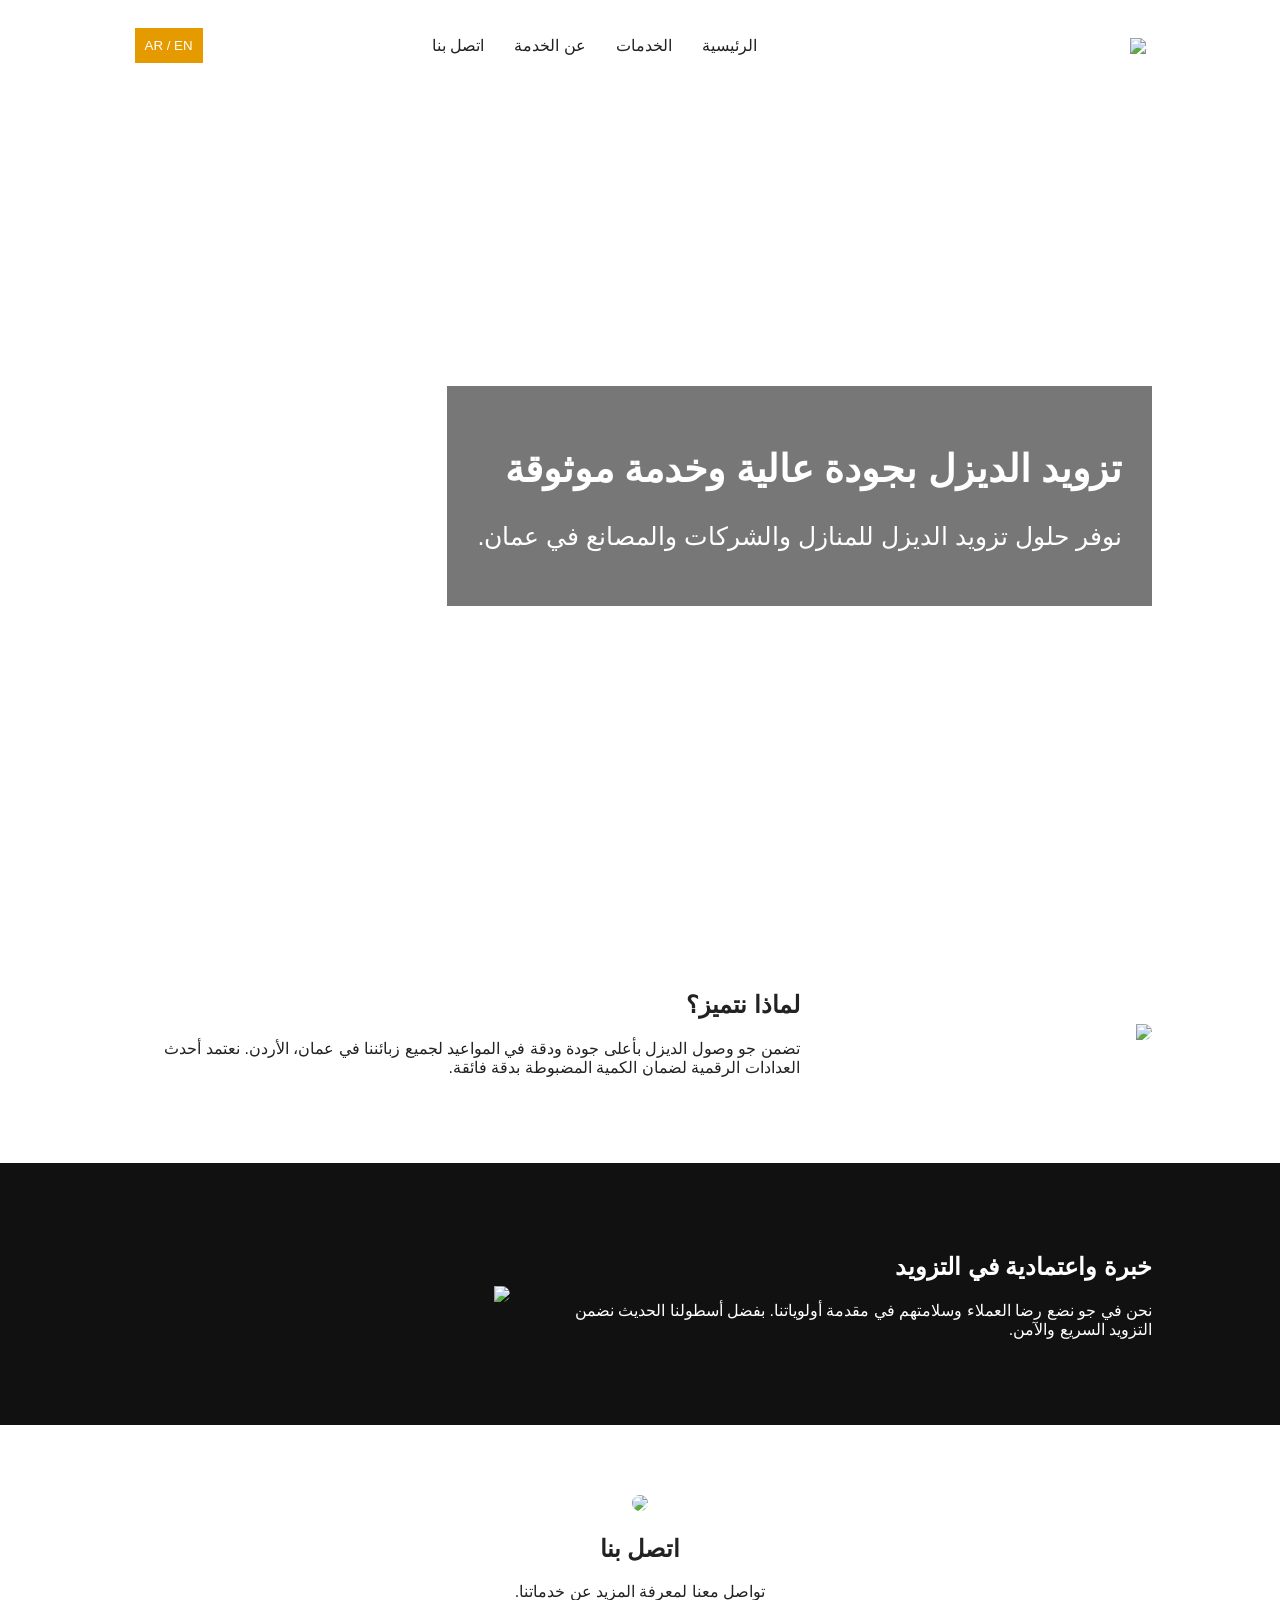
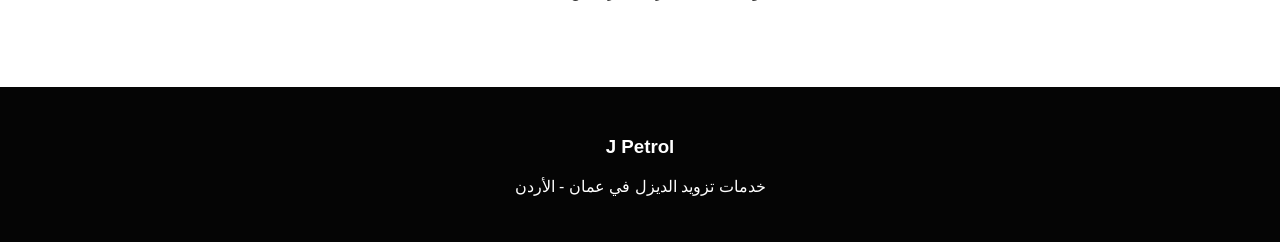
==== index.html @ cd89590b "Add files via upload" ====
<!DOCTYPE html>
<html lang="ar" dir="rtl">
<head>
<meta charset="UTF-8">
<meta name="viewport" content="width=device-width, initial-scale=1.0">
<title>J Petrol</title>
<link rel="stylesheet" href="style.css">
</head>
<body>

<header>
<nav>
<img src="images/logo.png" class="logo">
<ul>
<li data-key="home">الرئيسية</li>
<li data-key="services">الخدمات</li>
<li data-key="about">عن الخدمة</li>
<li data-key="contact">اتصل بنا</li>
</ul>
<button onclick="changeLang()">AR / EN</button>
</nav>
</header>

<section class="hero">
<div class="content">
<h1 data-key="heroTitle"></h1>
<p data-key="heroText"></p>
</div>
</section>

<section class="split">
<img src="images/quality.jpg">
<div>
<h2 data-key="whyTitle"></h2>
<p data-key="whyText"></p>
</div>
</section>

<section class="split dark">
<div>
<h2 data-key="expTitle"></h2>
<p data-key="expText"></p>
</div>
<img src="images/experience.jpg">
</section>

<section class="contact">
<img src="images/contact.jpg">
<h2 data-key="contactTitle"></h2>
<p data-key="contactText"></p>
</section>

<footer>
<h3>J Petrol</h3>
<p data-key="footer"></p>
</footer>

<script src="translations.js"></script>
<script>
let lang="ar";
function render(){
document.documentElement.lang=lang;
document.documentElement.dir=lang==="ar"?"rtl":"ltr";
document.querySelectorAll("[data-key]").forEach(e=>{
e.textContent=translations[lang][e.dataset.key];
});
}
function changeLang(){
lang=lang==="ar"?"en":"ar";
render();
}
render();
</script>
</body>
</html>
---- style.css ----
*{box-sizing:border-box}body{margin:0;font-family:Arial;color:#222}nav{display:flex;justify-content:space-around;align-items:center;padding:20px;background:white}nav ul{display:flex;gap:30px;list-style:none}.logo{width:120px}button{padding:10px;background:#e59b00;color:white;border:0}.hero{height:90vh;background:url("images/hero.jpg") center/cover;display:flex;align-items:center;color:white}.content{margin:10%;font-size:25px;background:#0008;padding:30px}.split{display:flex;gap:40px;align-items:center;padding:70px 10%}.split img,.contact img{width:45%;border-radius:15px}.dark{background:#111;color:white}.contact{text-align:center;padding:70px}.contact img{width:60%}footer{background:#050505;color:white;text-align:center;padding:30px}@media(max-width:700px){.split{flex-direction:column}.split img,.contact img{width:90%}nav{flex-direction:column}nav ul{padding:0}}
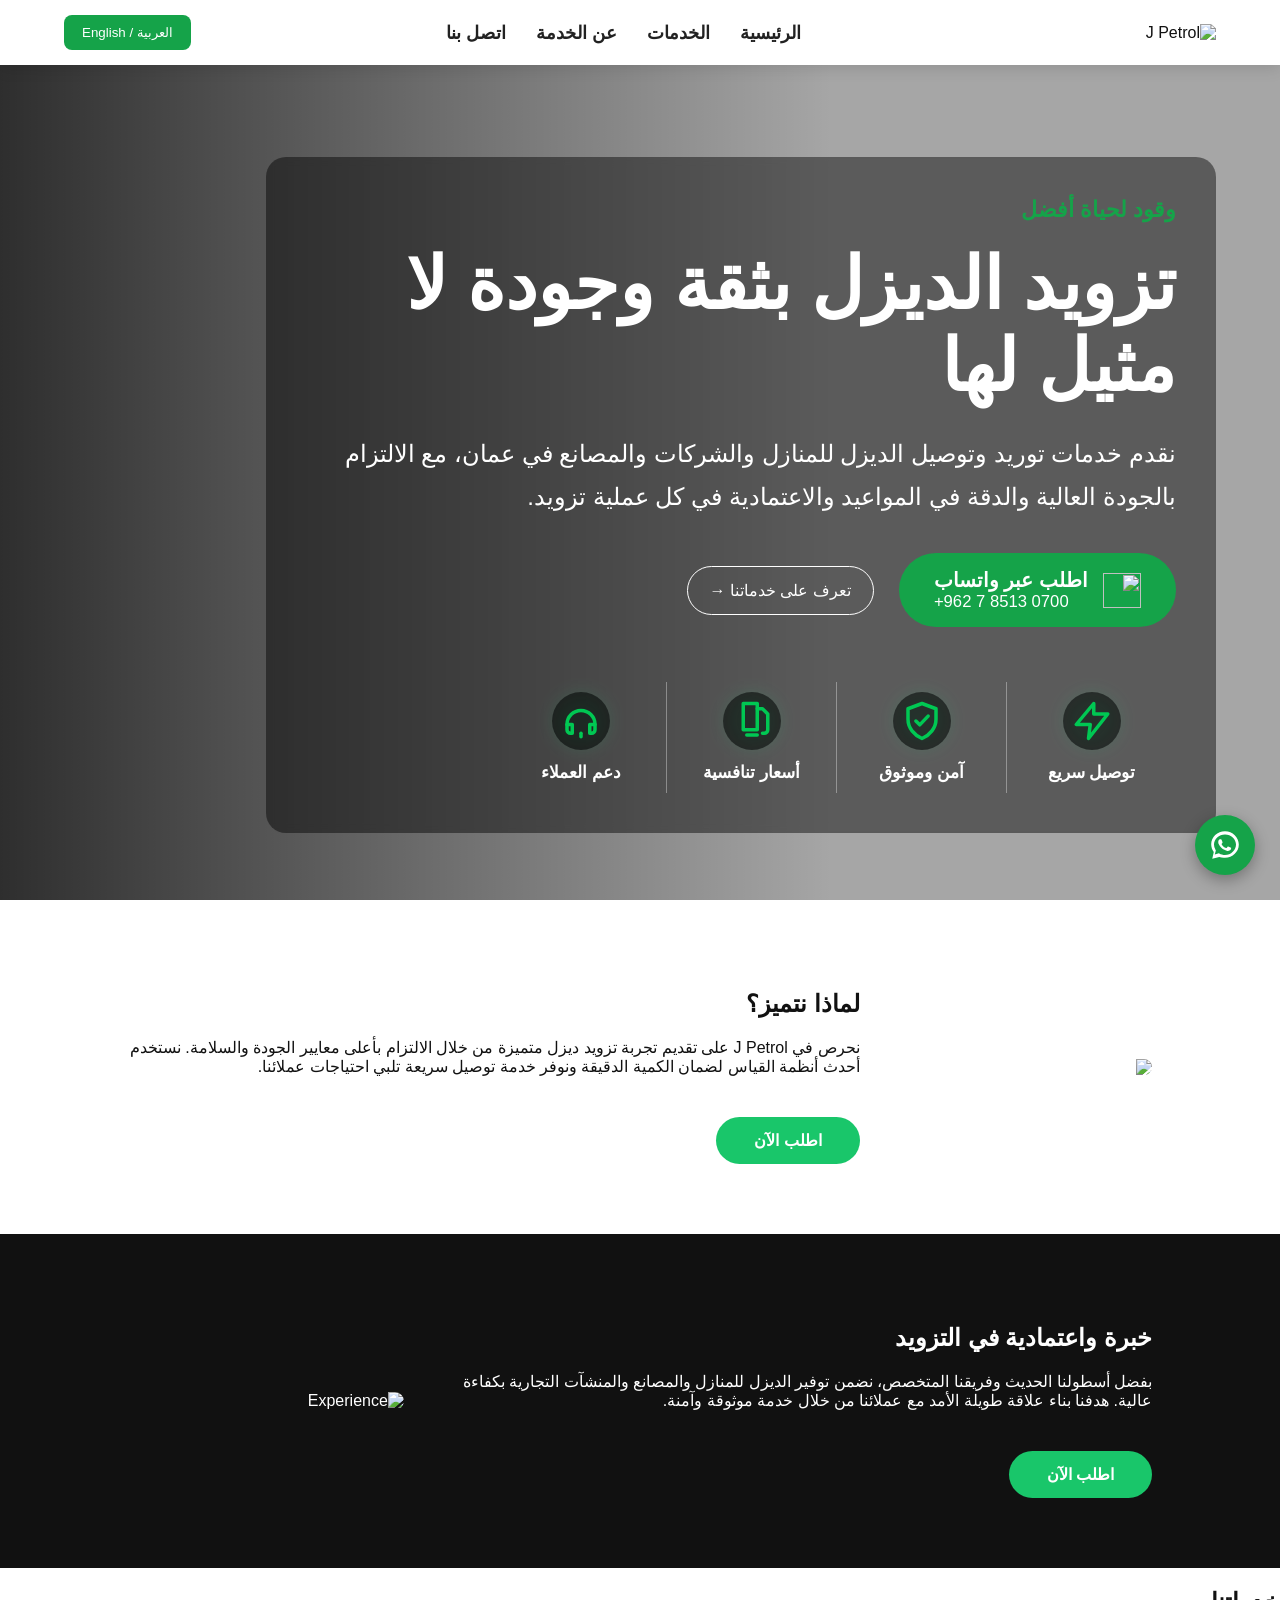
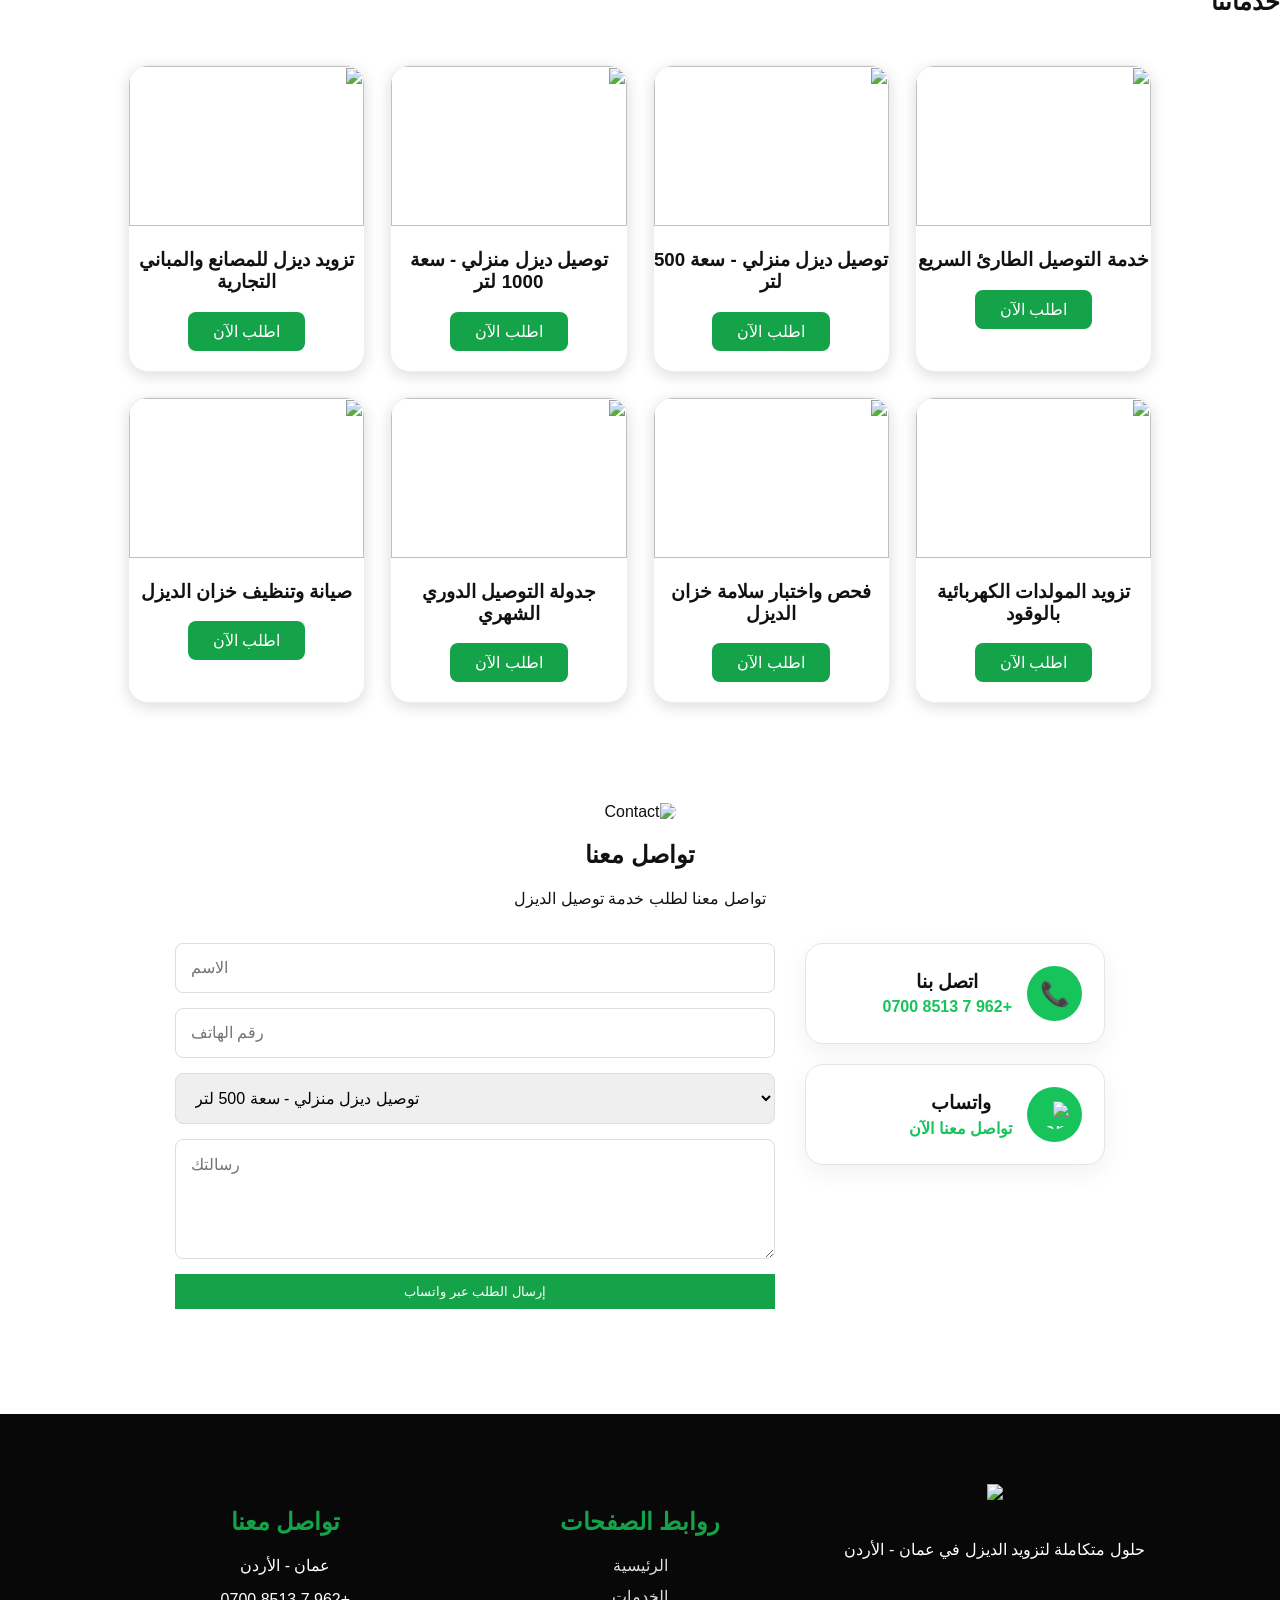
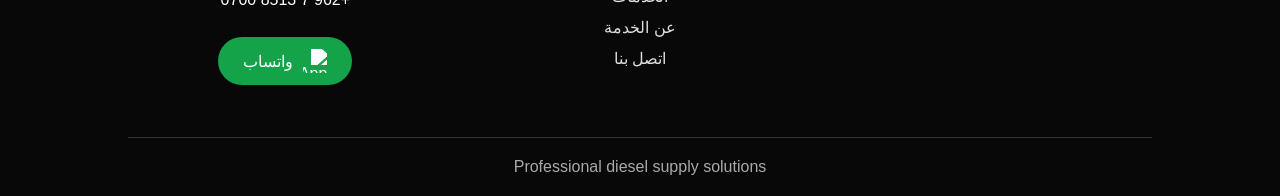
==== commit 36f64475: "Add files via upload" ====
--- a/index.html
+++ b/index.html
@@ -8,52 +8,164 @@
 </head>
 <body>
 
-<header>
-<nav>
-<img src="images/logo.png" class="logo">
-<ul>
-<li data-key="home">الرئيسية</li>
-<li data-key="services">الخدمات</li>
-<li data-key="about">عن الخدمة</li>
-<li data-key="contact">اتصل بنا</li>
+<header class="main-nav">
+<nav class="navbar">
+<div class="logo">
+<img src="images/logo.png" alt="J Petrol">
+</div>
+
+<ul class="nav-links">
+<li><a href="index.html" data-key="home">الرئيسية</a></li>
+<li><a href="services.html" data-key="services">الخدمات</a></li>
+<li><a href="index.html#about" data-key="about">عن الخدمة</a></li>
+<li><a href="index.html#contact" data-key="contact">اتصل بنا</a></li>
 </ul>
-<button onclick="changeLang()">AR / EN</button>
+
+<button class="menu-toggle" aria-label="menu">☰</button>
+<button class="lang-btn" onclick="changeLang()">العربية / English</button>
+
 </nav>
 </header>
 
-<section class="hero">
-<div class="content">
-<h1 data-key="heroTitle"></h1>
-<p data-key="heroText"></p>
-</div>
-</section>
-
-<section class="split">
+
+
+
+
+<section class="hero premium-hero">
+
+<div class="hero-container">
+
+<div class="hero-text">
+
+<span class="hero-small" data-key="heroSmall">Fueling Tomorrow</span>
+
+<h1 data-key="heroTitle">توصيل الديزل<br><span>إلى أينما كنت</span></h1>
+
+<p data-key="heroText">خدمة سريعة وآمنة وموثوقة لتلبية احتياجاتكم من الديزل للمنازل والشركات والمصانع في جميع المناطق.</p>
+
+<div class="hero-buttons">
+
+<a class="hero-whatsapp" href="https://wa.me/962785130700">
+<img src="images/whatsapp.svg">
+<div>
+<strong data-key="heroButton">اطلب عبر واتساب</strong>
+<small>+962 7 8513 0700</small>
+</div>
+</a>
+
+<a class="hero-outline" href="services.html" data-key="ourSer">
+تعرف على خدماتنا →
+</a>
+
+</div>
+
+<div class="hero-features">
+<div class="feature-item"><div class="feature-icon"><svg viewBox="0 0 24 24"><path d="M13 2 3 14h8l-1 8 11-14h-8l0-6z"/></svg></div><span>توصيل سريع</span></div>
+<div class="feature-item"><div class="feature-icon"><svg viewBox="0 0 24 24"><path d="M12 2 20 5v6c0 5-3.5 9-8 11-4.5-2-8-6-8-11V5l8-3z"/><path d="m8.5 12 2.2 2.2 4.8-5"/></svg></div><span>آمن وموثوق</span></div>
+<div class="feature-item"><div class="feature-icon"><svg viewBox="0 0 24 24"><path d="M7 2h8v15H7z"/><path d="M15 5h3l3 3v9a2 2 0 0 1-2 2h-1"/><path d="M9 20h6"/></svg></div><span>أسعار تنافسية</span></div>
+<div class="feature-item"><div class="feature-icon"><svg viewBox="0 0 24 24"><path d="M4 14a8 8 0 0 1 16 0"/><path d="M4 14v3a2 2 0 0 0 2 2h1v-5H4z"/><path d="M20 14v3a2 2 0 0 1-2 2h-1v-5h3z"/><path d="M12 19v2"/></svg></div><span>دعم العملاء</span></div>
+</div>
+
+</div>
+</div>
+</section>
+
+
+<section data-animate="fade" class="split">
 <img src="images/quality.jpg">
 <div>
 <h2 data-key="whyTitle"></h2>
 <p data-key="whyText"></p>
-</div>
-</section>
-
-<section class="split dark">
+<a class="section-btn" href="https://wa.me/962785130700" target="_blank" data-key="orderNow">اطلب الآن</a>
+</div>
+</section>
+
+<section data-animate="fade" class="split dark">
 <div>
-<h2 data-key="expTitle"></h2>
-<p data-key="expText"></p>
-</div>
-<img src="images/experience.jpg">
-</section>
-
-<section class="contact">
-<img src="images/contact.jpg">
-<h2 data-key="contactTitle"></h2>
-<p data-key="contactText"></p>
-</section>
-
-<footer>
-<h3>J Petrol</h3>
-<p data-key="footer"></p>
-</footer>
+<h2 data-key="experienceTitle">خبرة واعتمادية في التزويد</h2>
+<p data-key="experienceText">
+في J Petrol نمتلك الخبرة والإمكانيات اللازمة لتوفير خدمات تزويد الديزل بأعلى مستويات الجودة والالتزام.
+</p>
+<a class="section-btn" href="https://wa.me/962785130700" target="_blank" data-key="orderNow">اطلب الآن</a>
+</div>
+<img src="images/experience.jpg" alt="Experience">
+</section>
+
+
+<section data-animate="fade" class="services-preview" id="services">
+<h2 class="section-title"><span data-key="servicesTitle"><span data-key="servicesTitle">خدماتنا</span></span></h2>
+<div class="services-grid">
+<div data-animate="card" class="service-card"><img src="images/services/service1.jpg"><h3 data-key="service1">خدمة التوصيل الطارئ السريع</h3><a href="services.html">اطلب الآن</a></div>
+<div data-animate="card" class="service-card"><img src="images/services/service2.jpg"><h3 data-key="service2">توصيل ديزل منزلي - سعة 500 لتر</h3><a href="services.html">اطلب الآن</a></div>
+<div data-animate="card" class="service-card"><img src="images/services/service3.jpg"><h3 data-key="service3">توصيل ديزل منزلي - سعة 1000 لتر</h3><a href="services.html">اطلب الآن</a></div>
+<div data-animate="card" class="service-card"><img src="images/services/service4.jpg"><h3 data-key="service4">تزويد ديزل للمصانع والمباني التجارية</h3><a href="services.html">اطلب الآن</a></div>
+<div data-animate="card" class="service-card"><img src="images/services/service5.jpg"><h3 data-key="service5">تزويد المولدات الكهربائية بالوقود</h3><a href="services.html">اطلب الآن</a></div>
+<div data-animate="card" class="service-card"><img src="images/services/service6.jpg"><h3 data-key="service6">فحص واختبار سلامة خزان الديزل</h3><a href="services.html">اطلب الآن</a></div>
+<div data-animate="card" class="service-card"><img src="images/services/service7.jpg"><h3 data-key="service7">جدولة التوصيل الدوري الشهري</h3><a href="services.html">اطلب الآن</a></div>
+<div data-animate="card" class="service-card"><img src="images/services/service8.jpg"><h3 data-key="service8">صيانة وتنظيف خزان الديزل</h3><a href="services.html">اطلب الآن</a></div>
+</div>
+</section>
+
+
+<section data-animate="fade" class="contact" id="contact">
+
+<img src="images/contact.jpg" alt="Contact">
+
+<h2 class="section-title"><span data-key="contactTitle" data-key="contactTitle">Contact Us</span></h2>
+
+<p class="section-text">
+<span data-key="contactTitle">تواصل معنا</span> <span data-key="contactSubtitle">لطلب خدمة توصيل الديزل</span>
+</p>
+
+<div class="contact-layout">
+
+<form id="whatsappForm">
+
+
+
+<input id="name" type="text" data-key-placeholder="name" placeholder="الاسم" data-placeholder-key="name" required>
+
+<input id="phone" type="text" data-key-placeholder="phone" placeholder="رقم الهاتف" data-placeholder-key="phone" required>
+
+<select id="service">
+<option value="service2" data-key="service2"></option>
+<option value="service3" data-key="service3"></option>
+<option value="service4" data-key="service4"></option>
+<option value="service8" data-key="service8"></option>
+</select>
+
+<textarea id="message" data-key-placeholder="message" placeholder="الرسالة" data-placeholder-key="message"></textarea>
+
+<button type="submit">
+إرسال الطلب عبر واتساب
+</button>
+
+</form>
+
+<div class="contact-actions">
+  <a class="contact-card" href="tel:+962785130700">
+    <div class="contact-icon">📞</div>
+    <div>
+      <h3 data-key="Call">اتصل بنا</h3>
+      <span>+962 7 8513 0700</span>
+    </div>
+  </a>
+
+  <a class="contact-card whatsapp-card" href="https://wa.me/962785130700" target="_blank">
+    <div class="contact-icon"><img src="images/whatsapp.svg" alt="WhatsApp"></div>
+    <div>
+      <h3 data-key="contactWhatsapp">واتساب</h3>
+      <span data-key="contactWhatsappText">تواصل معنا الآن</span>
+    </div>
+  </a>
+</div>
+
+</div>
+
+</section>
+
+
+
 
 <script src="translations.js"></script>
 <script>
@@ -71,5 +183,155 @@
 }
 render();
 </script>
+
+<script>
+document.getElementById("whatsappForm").addEventListener("submit",function(e){
+
+e.preventDefault();
+
+let name=document.getElementById("name").value;
+let phone=document.getElementById("phone").value;
+let service=document.getElementById("service").value;
+let message=document.getElementById("message").value;
+
+let whatsappNumber="962785130700";
+
+let text=
+`طلب جديد من موقع J Petrol
+
+الاسم: ${name}
+
+الهاتف: ${phone}
+
+الخدمة: ${service}
+
+الرسالة:
+${message}`;
+
+let url="https://wa.me/"+whatsappNumber+"?text="+encodeURIComponent(text);
+
+window.open(url,"_blank");
+
+});
+</script>
+
+
+<a class="whatsapp-float" href="https://wa.me/962785130700" target="_blank"><svg class="whatsapp-icon" viewBox="0 0 32 32" aria-hidden="true">
+<path fill="currentColor" d="M16 3C8.82 3 3 8.55 3 15.4c0 2.72.9 5.24 2.43 7.28L4 29l6.57-1.65A13.4 13.4 0 0 0 16 28c7.18 0 13-5.55 13-12.4S23.18 3 16 3zm0 22.5c-1.95 0-3.8-.52-5.37-1.42l-.38-.22-3.9.98 1.04-3.62-.25-.4a9.8 9.8 0 0 1-1.5-5.24C5.64 10.35 10.28 6 16 6s10.36 4.35 10.36 9.6S21.72 25.5 16 25.5z"/>
+<path fill="currentColor" d="M21.1 18.4c-.3-.15-1.75-.85-2.02-.95-.27-.1-.47-.15-.67.15-.2.3-.77.95-.94 1.15-.17.2-.35.22-.65.07-.3-.15-1.25-.45-2.38-1.43-.88-.76-1.48-1.7-1.65-2-.17-.3-.02-.46.13-.61.13-.13.3-.35.45-.52.15-.17.2-.3.3-.5.1-.2.05-.37-.02-.52-.07-.15-.67-1.6-.92-2.2-.24-.57-.5-.5-.67-.51h-.57c-.2 0-.52.07-.8.37-.27.3-1.04 1-1.04 2.45s1.07 2.85 1.22 3.05c.15.2 2.1 3.2 5.1 4.36.71.3 1.27.48 1.7.61.72.23 1.38.2 1.9.12.58-.09 1.75-.72 2-1.42.25-.7.25-1.3.17-1.42-.07-.12-.27-.2-.57-.35z"/>
+</svg></a>
+
+<script src="translations.js"></script>
+
+
+<script>
+document.querySelectorAll("[data-placeholder-key]").forEach(el=>{
+ let key=el.getAttribute("data-placeholder-key");
+ if(translations[currentLang][key]) el.placeholder=translations[currentLang][key];
+});
+</script>
+
+<script>
+function applyPlaceholders(){
+document.querySelectorAll("[data-key-placeholder]").forEach(el=>{
+let key=el.getAttribute("data-key-placeholder");
+if(translations[currentLang] && translations[currentLang][key]){
+el.placeholder=translations[currentLang][key];
+}
+});
+document.querySelectorAll("option[data-key]").forEach(el=>{
+let key=el.getAttribute("data-key");
+if(translations[currentLang] && translations[currentLang][key]){
+el.textContent=translations[currentLang][key];
+}
+});
+}
+</script>
+
+<footer class="modern-footer">
+
+<div class="footer-container">
+
+<div class="footer-col brand">
+<img src="images/logo.svg" class="footer-logo">
+<p>
+<span data-key="footerDescription">J Petrol provides reliable diesel supply solutions for homes, businesses and factories in Amman - Jordan.</span>
+</p>
+</div>
+
+<div class="footer-col">
+<h3 data-key="quickLinks">Quick Links</h3>
+<a href="index.html" data-key="home">Home</a>
+<a href="services.html" data-key="services">Services</a>
+<a href="index.html#about" data-key="about">About</a>
+<a href="index.html#contact" data-key="contact">Contact</a>
+</div>
+
+<div class="footer-col">
+<h3 data-key="contactTitle">Contact</h3>
+<p><span data-key="location">📍 Amman, Jordan</span></p>
+<p><span data-key="phoneFooter">📞 +962 7 8513 0700</span></p>
+<a class="footer-whatsapp" href="https://wa.me/962785130700" target="_blank"><img src="images/whatsapp.svg" alt="WhatsApp"><span data-key="whatsapp">WhatsApp</span></a>
+</div>
+
+</div>
+
+<div class="footer-bottom">
+<span data-key="footerText">Professional diesel supply solutions</span>
+</div>
+
+</footer>
+
+
+<script>
+const observer = new IntersectionObserver(entries=>{
+entries.forEach(entry=>{
+if(entry.isIntersecting){
+entry.target.classList.add("show");
+}
+});
+});
+
+document.querySelectorAll("[data-animate]").forEach(el=>{
+observer.observe(el);
+});
+</script>
+
+<script src="translations.js"></script>
+<script>
+let currentLang = localStorage.getItem("lang") || "ar";
+
+function applyLanguage(){
+    document.documentElement.lang = currentLang;
+    document.documentElement.dir = currentLang === "ar" ? "rtl" : "ltr";
+
+    document.querySelectorAll("[data-key]").forEach(function(el){
+        const key = el.getAttribute("data-key");
+        if(translations[currentLang] && translations[currentLang][key]){
+            el.innerHTML = translations[currentLang][key];
+        }
+    });
+
+    document.querySelectorAll("[data-key-placeholder]").forEach(function(el){
+        const key = el.getAttribute("data-key-placeholder");
+        if(translations[currentLang] && translations[currentLang][key]){
+            el.placeholder = translations[currentLang][key];
+        }
+    });
+}
+
+function changeLang(){
+    currentLang = currentLang === "ar" ? "en" : "ar";
+    localStorage.setItem("lang", currentLang);
+    applyLanguage();
+}
+
+document.addEventListener("DOMContentLoaded", applyLanguage);
+</script>
+<script>
+const menu=document.querySelector(".menu-toggle");
+const links=document.querySelector(".nav-links");
+if(menu){menu.onclick=()=>links.classList.toggle("active");}
+</script>
 </body>
 </html>
--- a/style.css
+++ b/style.css
@@ -1 +1,1229 @@
-*{box-sizing:border-box}body{margin:0;font-family:Arial;color:#222}nav{display:flex;justify-content:space-around;align-items:center;padding:20px;background:white}nav ul{display:flex;gap:30px;list-style:none}.logo{width:120px}button{padding:10px;background:#e59b00;color:white;border:0}.hero{height:90vh;background:url("images/hero.jpg") center/cover;display:flex;align-items:center;color:white}.content{margin:10%;font-size:25px;background:#0008;padding:30px}.split{display:flex;gap:40px;align-items:center;padding:70px 10%}.split img,.contact img{width:45%;border-radius:15px}.dark{background:#111;color:white}.contact{text-align:center;padding:70px}.contact img{width:60%}footer{background:#050505;color:white;text-align:center;padding:30px}@media(max-width:700px){.split{flex-direction:column}.split img,.contact img{width:90%}nav{flex-direction:column}nav ul{padding:0}}+* {
+  box-sizing: border-box;
+}
+body {
+  margin: 0;
+  font-family: Arial;
+  color: #222;
+}
+nav {
+  display: flex;
+  justify-content: space-around;
+  align-items: center;
+  padding: 20px;
+  background: white;
+}
+nav ul {
+  display: flex;
+  gap: 30px;
+  list-style: none;
+}
+.logo {
+  width: 120px;
+}
+
+.logo img{
+  height: 55px;
+}
+
+button {
+  padding: 10px;
+  background: #e59b00;
+  color: white;
+  border: 0;
+}
+.hero {
+  height: 90vh;
+  background: url("images/hero.jpg") center/cover;
+  display: flex;
+  align-items: center;
+  color: white;
+}
+.content {
+  margin: 10%;
+  font-size: 25px;
+  background: #0008;
+  padding: 30px;
+}
+.split {
+  display: flex;
+  gap: 40px;
+  align-items: center;
+  padding: 70px 10%;
+}
+.split img,
+.contact img {
+  width: 45%;
+  border-radius: 15px;
+}
+.dark {
+  background: #111;
+  color: white;
+}
+.contact {
+  text-align: center;
+  padding: 70px;
+}
+.contact img {
+  width: 60%;
+}
+footer {
+  background: #050505;
+  color: white;
+  text-align: center;
+  padding: 30px;
+}
+@media (max-width: 700px) {
+  .split {
+    flex-direction: column;
+  }
+  .split img,
+  .contact img {
+    width: 90%;
+  }
+  nav {
+    flex-direction: column;
+  }
+  nav ul {
+    padding: 0;
+  }
+}
+
+.services-grid {
+  display: grid;
+  grid-template-columns: repeat(auto-fit, minmax(230px, 1fr));
+  gap: 25px;
+  padding: 30px 10%;
+}
+.service-card {
+  background: #fff;
+  box-shadow: 0 4px 15px #ddd;
+  border-radius: 12px;
+  overflow: hidden;
+  text-align: center;
+  padding-bottom: 20px;
+}
+.service-card img {
+  width: 100%;
+  height: 160px;
+  object-fit: cover;
+}
+.service-card a {
+  display: inline-block;
+  background: #15a349;
+  color: #fff;
+  padding: 10px 25px;
+  border-radius: 8px;
+  text-decoration: none;
+}
+nav a {
+  text-decoration: none;
+  color: #222;
+}
+
+.whatsapp-btn {
+  display: inline-block;
+  background: #15a349;
+  color: white;
+  padding: 15px 35px;
+  border-radius: 10px;
+  text-decoration: none;
+  margin: 20px;
+}
+
+#whatsappForm {
+  max-width: 600px;
+  margin: 30px auto;
+  display: flex;
+  flex-direction: column;
+  gap: 15px;
+}
+
+#whatsappForm input,
+#whatsappForm select,
+#whatsappForm textarea {
+  padding: 15px;
+  font-size: 16px;
+  border: 1px solid #ddd;
+  border-radius: 8px;
+}
+
+#whatsappForm textarea {
+  height: 120px;
+}
+
+.whatsapp-float {
+  position: fixed;
+  bottom: 25px;
+  right: 25px;
+  width: 60px;
+  height: 60px;
+  background: #15a349;
+  color: white;
+  border-radius: 50%;
+  display: flex;
+  align-items: center;
+  justify-content: center;
+  font-size: 30px;
+  text-decoration: none;
+  z-index: 9999;
+  box-shadow: 0 5px 15px rgba(0, 0, 0, 0.3);
+}
+
+.lang-btn {
+  background: #e59b00;
+  color: white;
+  border: none;
+  padding: 10px 18px;
+  border-radius: 8px;
+  cursor: pointer;
+}
+
+.main-nav {
+  position: fixed;
+  top: 0;
+  left: 0;
+  right: 0;
+  z-index: 10000;
+  background: white;
+  box-shadow: 0 3px 15px rgba(0, 0, 0, 0.12);
+}
+
+.navbar {
+  width: 90%;
+  margin: auto;
+  display: flex;
+  align-items: center;
+  justify-content: space-between;
+  padding: 15px 0;
+}
+
+.navbar ul {
+  display: flex;
+  gap: 30px;
+  list-style: none;
+  margin: 0;
+}
+
+.navbar a {
+  text-decoration: none;
+  color: #222;
+  font-size: 18px;
+  font-weight: 600;
+}
+
+.lang-btn {
+  background: #e59b00;
+  color: white;
+  border: 0;
+  padding: 10px 18px;
+  border-radius: 8px;
+  cursor: pointer;
+}
+
+/* body{
+padding-top:90px;
+} */
+
+@media (max-width: 768px) {
+  .navbar {
+    flex-direction: column;
+    gap: 15px;
+  }
+  .navbar ul {
+    gap: 15px;
+    flex-wrap: wrap;
+    justify-content: center;
+  }
+}
+
+:root {
+  --primary: #15a349;
+  --dark: #111111;
+  --light: #ffffff;
+}
+
+body {
+  font-family: "Arial", sans-serif;
+  color: var(--dark);
+}
+
+/* Modern Hero */
+.hero {
+  min-height: 100vh;
+  background:
+    linear-gradient(90deg, rgba(0, 0, 0, 0.85), rgba(0, 0, 0, 0.35)),
+    url("images/hero.jpg") center/cover;
+  display: flex;
+  align-items: center;
+}
+
+.hero-content {
+  max-width: 700px;
+  color: white;
+}
+
+.hero-content h1 {
+  font-size: 60px;
+  font-weight: 800;
+  line-height: 1.2;
+}
+
+.hero-content p {
+  font-size: 22px;
+  line-height: 2;
+}
+
+.hero .btn {
+  background: var(--primary);
+  border-radius: 30px;
+  padding: 16px 45px;
+}
+
+/* Services Cards */
+
+.service-card {
+  background: white;
+  border-radius: 20px;
+  overflow: hidden;
+  transition: 0.35s;
+  border: 1px solid #eee;
+}
+
+.service-card:hover {
+  transform: translateY(-12px);
+  box-shadow: 0 20px 40px rgba(0, 0, 0, 0.15);
+}
+
+.service-card img {
+  transition: 0.35s;
+}
+
+.service-card:hover img {
+  transform: scale(1.05);
+}
+
+.service-card a {
+  background: var(--primary) !important;
+}
+
+/* Buttons */
+
+button,
+.lang-btn {
+  background: var(--primary) !important;
+}
+
+/* Sections */
+
+.section-title {
+  font-weight: 800;
+}
+
+.split.dark {
+  background: #111;
+  color: white;
+}
+
+/* Modern Footer */
+
+.modern-footer {
+  background: #080808;
+  color: white;
+  padding: 70px 10% 20px;
+}
+
+.footer-container {
+  display: grid;
+  grid-template-columns: repeat(auto-fit, minmax(250px, 1fr));
+  gap: 40px;
+}
+
+.footer-logo {
+  width: 160px;
+  margin-bottom: 20px;
+}
+
+.footer-col h3 {
+  color: #15a349;
+  font-size: 24px;
+  margin-bottom: 20px;
+}
+
+.footer-col a {
+  display: block;
+  color: #ddd;
+  text-decoration: none;
+  margin: 12px 0;
+  transition: 0.3s;
+}
+
+.footer-col a:hover {
+  color: #15a349;
+  transform: translateX(5px);
+}
+
+.footer-whatsapp {
+  background: #15a349;
+  color: white !important;
+  padding: 12px 25px;
+  border-radius: 25px;
+  display: inline-block !important;
+}
+
+.footer-bottom {
+  margin-top: 40px;
+  padding-top: 20px;
+  border-top: 1px solid #333;
+  text-align: center;
+  color: #aaa;
+}
+
+/* Scroll Animation */
+
+[data-animate] {
+  opacity: 0;
+  transform: translateY(40px);
+  transition: all 0.8s ease;
+}
+
+[data-animate].show {
+  opacity: 1;
+  transform: translateY(0);
+}
+
+.service-card {
+  transition: 0.4s;
+}
+
+.service-card:hover {
+  transform: translateY(-15px);
+  box-shadow: 0 20px 45px rgba(32, 200, 120, 0.25);
+}
+
+.premium-hero {
+  height: 100vh;
+  background:
+    linear-gradient(90deg, rgba(0, 0, 0, 0.85), rgba(0, 0, 0, 0.35)),
+    url("images/hero.jpg") center/cover;
+  position: relative;
+  display: flex;
+  align-items: center;
+  overflow: hidden;
+}
+
+.hero-container {
+  width: 90%;
+  margin: auto;
+  position: relative;
+  z-index: 2;
+}
+
+.hero-text {
+  max-width: 720px;
+  color: white;
+}
+
+.hero-small {
+  font-size: 22px;
+  color: #15a349;
+  font-weight: bold;
+}
+
+.hero-text h1 {
+  font-size: 72px;
+  line-height: 1.15;
+  font-weight: 900;
+  margin: 20px 0;
+}
+
+.hero-text h1 span {
+  color: #15a349;
+}
+
+.hero-text p {
+  font-size: 24px;
+  line-height: 1.8;
+}
+
+.hero-buttons {
+  display: flex;
+  gap: 20px;
+  align-items: center;
+  margin-top: 35px;
+}
+
+.hero-whatsapp {
+  display: flex;
+  align-items: center;
+  gap: 15px;
+  background: #15a349;
+  padding: 15px 35px;
+  border-radius: 45px;
+  color: white;
+  text-decoration: none;
+}
+
+.hero-whatsapp img {
+  width: 45px;
+}
+
+.hero-whatsapp small {
+  display: block;
+  direction: ltr;
+}
+
+.hero-outline {
+  border: 1px solid white;
+  padding: 18px 35px;
+  border-radius: 40px;
+  color: white;
+  text-decoration: none;
+}
+
+.hero-features {
+  display: flex;
+  margin-top: 60px;
+  gap: 15px;
+}
+
+/* .hero-features div{
+background:rgba(0,0,0,.45);
+padding:15px 25px;
+text-align:center;
+border-radius:15px;
+} */
+
+.hero-features span {
+  font-size: 35px;
+  color: #15a349;
+}
+
+.hero-features p {
+  font-size: 18px;
+  margin: 5px;
+}
+
+@media (max-width: 768px) {
+  .hero-text h1 {
+    font-size: 42px;
+  }
+  .hero-buttons,
+  .hero-features {
+    flex-direction: column;
+  }
+}
+
+.premium-hero {
+  min-height: 100vh;
+  background:
+    linear-gradient(90deg, rgba(0, 0, 0, 0.8), rgba(0, 0, 0, 0.25)),
+    url("images/hero.jpg") center/cover;
+  display: flex;
+  align-items: center;
+}
+.hero-container {
+  width: 90%;
+  margin: auto;
+}
+.hero-text {
+  max-width: 700px;
+  color: #fff;
+}
+.hero-small {
+  color: #15a349;
+  font-size: 24px;
+}
+.hero-text h1 {
+  font-size: 70px;
+  font-weight: 900;
+  line-height: 1.2;
+}
+.hero-text h1 span {
+  color: #15a349;
+}
+.hero-text p {
+  font-size: 22px;
+  line-height: 1.8;
+}
+.hero-buttons {
+  display: flex;
+  gap: 20px;
+  margin-top: 30px;
+}
+.hero-whatsapp {
+  display: flex;
+  align-items: center;
+  gap: 15px;
+  background: #15a349;
+  color: #fff;
+  padding: 15px 35px;
+  border-radius: 50px;
+  text-decoration: none;
+}
+.hero-whatsapp img {
+  width: 45px;
+}
+.hero-outline {
+  border: 1px solid #fff;
+  color: #fff;
+  padding: 18px 35px;
+  border-radius: 40px;
+  text-decoration: none;
+}
+
+/* =========================
+   Mobile Responsive Design
+========================= */
+
+@media (max-width: 768px) {
+  body {
+    overflow-x: hidden;
+  }
+
+  /* Navbar */
+  .main-nav {
+    position: fixed;
+  }
+
+  .navbar {
+    width: 95%;
+    flex-direction: column;
+    gap: 15px;
+    padding: 12px 0;
+  }
+
+  .navbar ul {
+    width: 100%;
+    justify-content: center;
+    flex-wrap: wrap;
+    gap: 15px;
+    padding: 0;
+  }
+
+  .navbar a {
+    font-size: 14px;
+  }
+
+  .lang-btn {
+    padding: 8px 14px;
+    font-size: 14px;
+  }
+
+  /* Hero */
+
+  .premium-hero,
+  .hero {
+    min-height: 100vh;
+    text-align: center;
+  }
+
+  .hero-container {
+    width: 90%;
+  }
+
+  .hero-text {
+    margin: auto;
+  }
+
+  .hero-text h1,
+  .hero-content h1 {
+    font-size: 38px;
+    line-height: 1.3;
+  }
+
+  .hero-text p,
+  .hero-content p {
+    font-size: 17px;
+    line-height: 1.8;
+  }
+
+  .hero-buttons {
+    flex-direction: column;
+    align-items: center;
+  }
+
+  .hero-whatsapp {
+    width: 100%;
+    justify-content: center;
+    padding: 12px;
+  }
+
+  .hero-outline {
+    width: 100%;
+  }
+
+  /* Services */
+
+  .services-grid {
+    grid-template-columns: 1fr;
+    padding: 30px 5%;
+  }
+
+  .service-card {
+    width: 100%;
+  }
+
+  .service-card img {
+    height: 200px;
+  }
+
+  /* Sections */
+
+  .split {
+    flex-direction: column;
+    padding: 50px 5%;
+    text-align: center;
+  }
+
+  .split img,
+  .contact img {
+    width: 100%;
+  }
+
+  .section-title {
+    font-size: 30px;
+  }
+
+  .section-text {
+    font-size: 17px;
+  }
+
+  /* Contact Form */
+
+  #whatsappForm {
+    width: 100%;
+    padding: 0 10px;
+  }
+
+  /* Footer */
+
+  .footer-container {
+    grid-template-columns: 1fr;
+    text-align: center;
+  }
+
+  .footer-col a:hover {
+    transform: none;
+  }
+
+  /* Floating WhatsApp */
+
+  .whatsapp-float {
+    width: 58px;
+    height: 58px;
+    right: 15px;
+    bottom: 15px;
+  }
+}
+
+@media (max-width: 420px) {
+  .hero-text h1,
+  .hero-content h1 {
+    font-size: 32px;
+  }
+
+  .navbar ul {
+    gap: 10px;
+  }
+
+  .navbar a {
+    font-size: 13px;
+  }
+}
+
+/* Professional mobile improvements */
+.hero-container {
+  width: 90%;
+  max-width: 1200px;
+  margin: auto;
+}
+.hero-text {
+  max-width: 620px;
+  background: rgba(0, 0, 0, 0.45);
+  padding: 40px;
+  border-radius: 20px;
+  backdrop-filter: blur(4px);
+}
+.hero-text h1 {
+  font-size: clamp(32px, 5vw, 58px);
+  margin: 15px 0;
+}
+.hero-text p {
+  font-size: 20px;
+  line-height: 1.8;
+}
+.hero-buttons {
+  display: flex;
+  gap: 15px;
+  flex-wrap: wrap;
+  margin-top: 25px;
+}
+.hero-whatsapp,
+.hero-outline {
+  display: flex;
+  align-items: center;
+  gap: 12px;
+  padding: 14px 22px;
+  border-radius: 12px;
+  text-decoration: none;
+}
+.hero-whatsapp {
+  background: #15a349;
+  color: #fff;
+}
+.hero-whatsapp img {
+  width: 35px;
+  height: 35px;
+}
+.hero-outline {
+  border: 2px solid #fff;
+  color: #fff;
+}
+
+.menu-toggle {
+  display: none;
+  background: #e59b00;
+  color: white;
+  border: 0;
+  font-size: 25px;
+  border-radius: 8px;
+  padding: 8px 14px;
+}
+
+@media (max-width: 768px) {
+  body {
+    padding-top: 75px;
+    overflow-x: hidden;
+  }
+  .main-nav {
+    height: auto;
+  }
+  .navbar {
+    width: 92%;
+    flex-direction: row;
+    flex-wrap: wrap;
+    padding: 12px 0;
+  }
+  .logo {
+    width: 95px;
+  }
+  .menu-toggle {
+    display: block;
+    order: 2;
+  }
+  .lang-btn {
+    order: 3;
+    font-size: 12px;
+    padding: 8px;
+  }
+  .nav-links {
+    display: none !important;
+    width: 100%;
+    flex-direction: column;
+    text-align: center;
+    gap: 12px !important;
+    padding: 15px 0 !important;
+  }
+  .nav-links.active {
+    display: flex !important;
+  }
+  .hero {
+    min-height: 80vh;
+    height: auto;
+    padding: 50px 0;
+  }
+  .hero-text {
+    padding: 25px 18px;
+    text-align: center;
+  }
+  .hero-text p {
+    font-size: 16px;
+  }
+  .hero-buttons {
+    justify-content: center;
+  }
+  .hero-whatsapp,
+  .hero-outline {
+    width: 100%;
+    justify-content: center;
+  }
+  .split {
+    padding: 40px 6%;
+    gap: 25px;
+  }
+  .split h2 {
+    font-size: 26px;
+  }
+  .services-grid {
+    padding: 20px 6%;
+    grid-template-columns: 1fr;
+  }
+  .service-card img {
+    height: 200px;
+  }
+  footer {
+    padding: 25px 15px;
+  }
+}
+
+/* Improved mobile dropdown navigation */
+@media (max-width: 768px) {
+  .main-nav {
+    height: 72px;
+  }
+  .navbar {
+    height: 72px;
+    position: relative;
+    flex-direction: row;
+    align-items: center;
+    justify-content: space-between;
+  }
+  .nav-links.active {
+    position: absolute;
+    top: 72px;
+    left: 0;
+    width: 100%;
+    background: #fff;
+    box-shadow: 0 10px 25px rgba(0, 0, 0, 0.12);
+    padding: 25px 0 !important;
+    display: flex !important;
+    gap: 22px !important;
+    z-index: 9999;
+  }
+  .nav-links.active a {
+    font-size: 17px;
+    padding: 8px;
+    display: block;
+  }
+  .menu-toggle {
+    order: 0;
+    width: 52px;
+    height: 45px;
+    display: flex;
+    align-items: center;
+    justify-content: center;
+    background: #15a349;
+  }
+  .logo {
+    order: 1;
+  }
+  .lang-btn {
+    order: 2;
+  }
+}
+
+/* Premium Hero Upgrade */
+.premium-hero {
+  position: relative;
+  min-height: 100vh;
+  padding-top: 90px;
+  background:
+    linear-gradient(90deg, rgba(0, 0, 0, 0.82) 0%, rgba(0, 0, 0, 0.35) 65%),
+    url("images/hero.jpg") center/cover no-repeat;
+  display: flex;
+  align-items: center;
+}
+.hero-container {
+  width: 90%;
+  margin: auto;
+}
+.hero-text {
+  max-width: 950px;
+  color: #fff;
+}
+.hero-small {
+  color: #15a349;
+  font-size: 22px;
+  font-weight: bold;
+}
+.hero-text h1 {
+  font-size: 72px;
+  line-height: 1.15;
+  font-weight: 900;
+  margin: 20px 0;
+}
+.hero-text h1 span {
+  color: #15a349;
+}
+.hero-text p {
+  font-size: 24px;
+  line-height: 1.8;
+}
+.hero-buttons {
+  display: flex;
+  gap: 25px;
+  align-items: center;
+  margin-top: 35px;
+}
+.hero-whatsapp {
+  background: #15a349;
+  color: #fff;
+  text-decoration: none;
+  padding: 15px 35px;
+  border-radius: 45px;
+  display: flex;
+  align-items: center;
+  gap: 15px;
+  font-size: 20px;
+}
+.hero-whatsapp img {
+  width: 38px;
+}
+.hero-outline {
+  border: 1px solid #fff;
+  color: #fff;
+  text-decoration: none;
+  border-radius: 40px;
+}
+.hero-features {
+  display: flex;
+  direction: rtl;
+  gap: 0;
+  margin-top: 55px;
+  align-items: center;
+}
+.hero-features .feature-item {
+  width: 170px;
+  padding: 10px 20px;
+  border-left: 1px solid rgba(255, 255, 255, 0.35);
+  text-align: center;
+}
+.hero-features .feature-item:last-child {
+  border-left: 0;
+}
+.feature-icon {
+  width: 58px;
+  height: 58px;
+  margin: 0 auto 12px;
+  border-radius: 50%;
+  display: flex;
+  align-items: center;
+  justify-content: center;
+  background: rgba(0, 0, 0, 0.55);
+  color: #15a349;
+  font-size: 30px;
+  filter: drop-shadow(0 0 8px rgba(32, 200, 120, 0.25));
+}
+.hero-features span {
+  display: block;
+  color: #fff;
+  font-size: 17px;
+  font-weight: 700;
+  white-space: nowrap;
+}
+
+@media (max-width: 768px) {
+  .premium-hero {
+    min-height: 100vh;
+    text-align: center;
+  }
+  .hero-container {
+    width: 92%;
+  }
+  .hero-text h1 {
+    font-size: 40px;
+  }
+  .hero-text p {
+    font-size: 17px;
+  }
+  .hero-buttons {
+    flex-direction: column;
+  }
+  .hero-whatsapp,
+  .hero-outline {
+    width: 100%;
+    justify-content: center;
+  }
+  .hero-features {
+    display: grid;
+    grid-template-columns: repeat(2, 1fr);
+    margin-top: 35px;
+  }
+  .hero-features .feature-item {
+    width: auto;
+    border: 0;
+    padding: 10px;
+  }
+}
+
+/* Premium SVG Hero Icons */
+.feature-icon svg {
+  width: 42px;
+  height: 42px;
+  fill: none;
+  stroke: #00c853;
+  stroke-width: 2;
+  stroke-linecap: round;
+  stroke-linejoin: round;
+  display: block;
+}
+.feature-icon svg path:first-child {
+  fill: transparent;
+}
+.feature-icon {
+  display: flex;
+  align-items: center;
+  justify-content: center;
+}
+
+/* Phone contact box */
+.phone-box {
+  display: flex;
+  align-items: center;
+  justify-content: center;
+  gap: 18px;
+  background: #f7f7f7;
+  border-radius: 16px;
+  padding: 18px 35px;
+  margin: 25px auto;
+  max-width: 420px;
+  direction: rtl;
+  border: 1px solid #e5e5e5;
+}
+.phone-icon {
+  width: 55px;
+  height: 55px;
+  border-radius: 50%;
+  background: #16c45b;
+  color: white;
+  display: flex;
+  align-items: center;
+  justify-content: center;
+  font-size: 25px;
+}
+.phone-box h3 {
+  margin: 0 0 8px;
+  font-size: 18px;
+}
+.phone-box a {
+  color: #16c45b;
+  font-size: 22px;
+  font-weight: bold;
+  text-decoration: none;
+}
+@media (max-width: 700px) {
+  .phone-box {
+    width: 90%;
+    padding: 15px;
+  }
+  .phone-box a {
+    font-size: 18px;
+  }
+}
+
+/* Contact form + side buttons */
+.contact-layout {
+  display: flex;
+  direction: ltr;
+  align-items: stretch;
+  justify-content: center;
+  gap: 30px;
+  max-width: 1000px;
+  margin: 35px auto;
+}
+.contact-layout #whatsappForm {
+  flex: 1;
+  margin: 0;
+}
+.contact-actions {
+  width: 300px;
+  display: flex;
+  flex-direction: column;
+  gap: 20px;
+}
+.contact-card {
+  direction: rtl;
+  display: flex;
+  align-items: center;
+  gap: 15px;
+  background: #fff;
+  border: 1px solid #e5e5e5;
+  border-radius: 18px;
+  padding: 22px;
+  text-decoration: none;
+  color: #111;
+  box-shadow: 0 8px 25px rgba(0, 0, 0, 0.06);
+  transition: 0.3s;
+}
+.contact-card:hover {
+  transform: translateY(-3px);
+}
+.contact-icon {
+  width: 55px;
+  height: 55px;
+  border-radius: 50%;
+  background: #16c45b;
+  color: white;
+  display: flex;
+  align-items: center;
+  justify-content: center;
+  font-size: 24px;
+}
+.contact-card h3 {
+  margin: 0 0 5px;
+}
+.contact-card span {
+  color: #16c45b;
+  font-weight: bold;
+}
+@media (max-width: 700px) {
+  .contact-layout {
+    flex-direction: column;
+    direction: rtl;
+    padding: 0 20px;
+  }
+  .contact-actions {
+    width: 100%;
+  }
+}
+
+.whatsapp-float .whatsapp-icon {
+  width: 34px;
+  height: 34px;
+  display: block;
+  color: white;
+  fill: currentColor;
+}
+.whatsapp-float {
+  line-height: 0;
+}
+
+.contact-icon img {
+  width: 28px;
+  height: 28px;
+  object-fit: contain;
+}
+.footer-whatsapp {
+  display: inline-flex !important;
+  align-items: center;
+  gap: 10px;
+}
+.footer-whatsapp img {
+  width: 24px;
+  height: 24px;
+  filter: brightness(0) invert(1);
+}
+
+.section-btn {
+  display: inline-flex;
+  align-items: center;
+  justify-content: center;
+  margin-top: 25px;
+  padding: 14px 38px;
+  background: #19c66a;
+  color: #fff;
+  border-radius: 30px;
+  font-weight: 700;
+  text-decoration: none;
+  transition: 0.3s;
+}
+.section-btn:hover {
+  transform: translateY(-3px);
+  background: #12ad59;
+}
+@media (max-width: 768px) {
+  .section-btn {
+    width: 100%;
+  }
+}
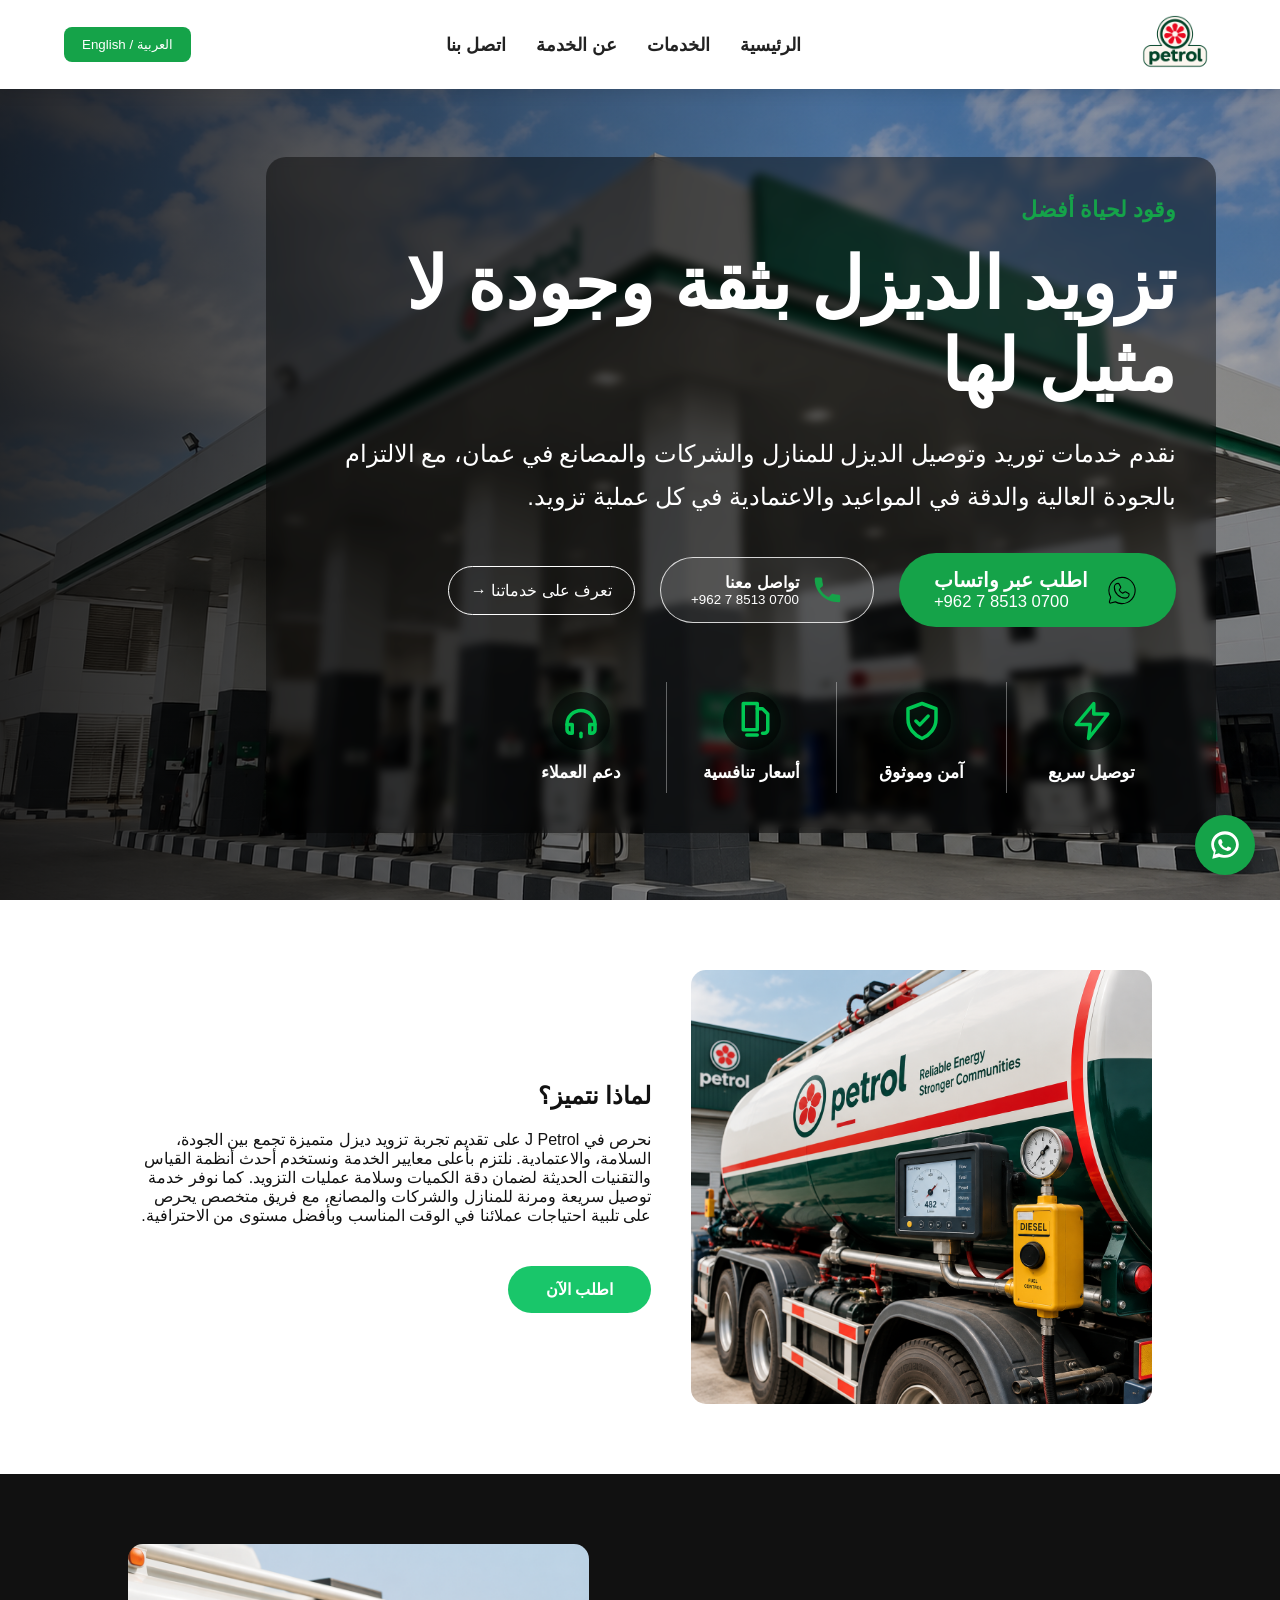
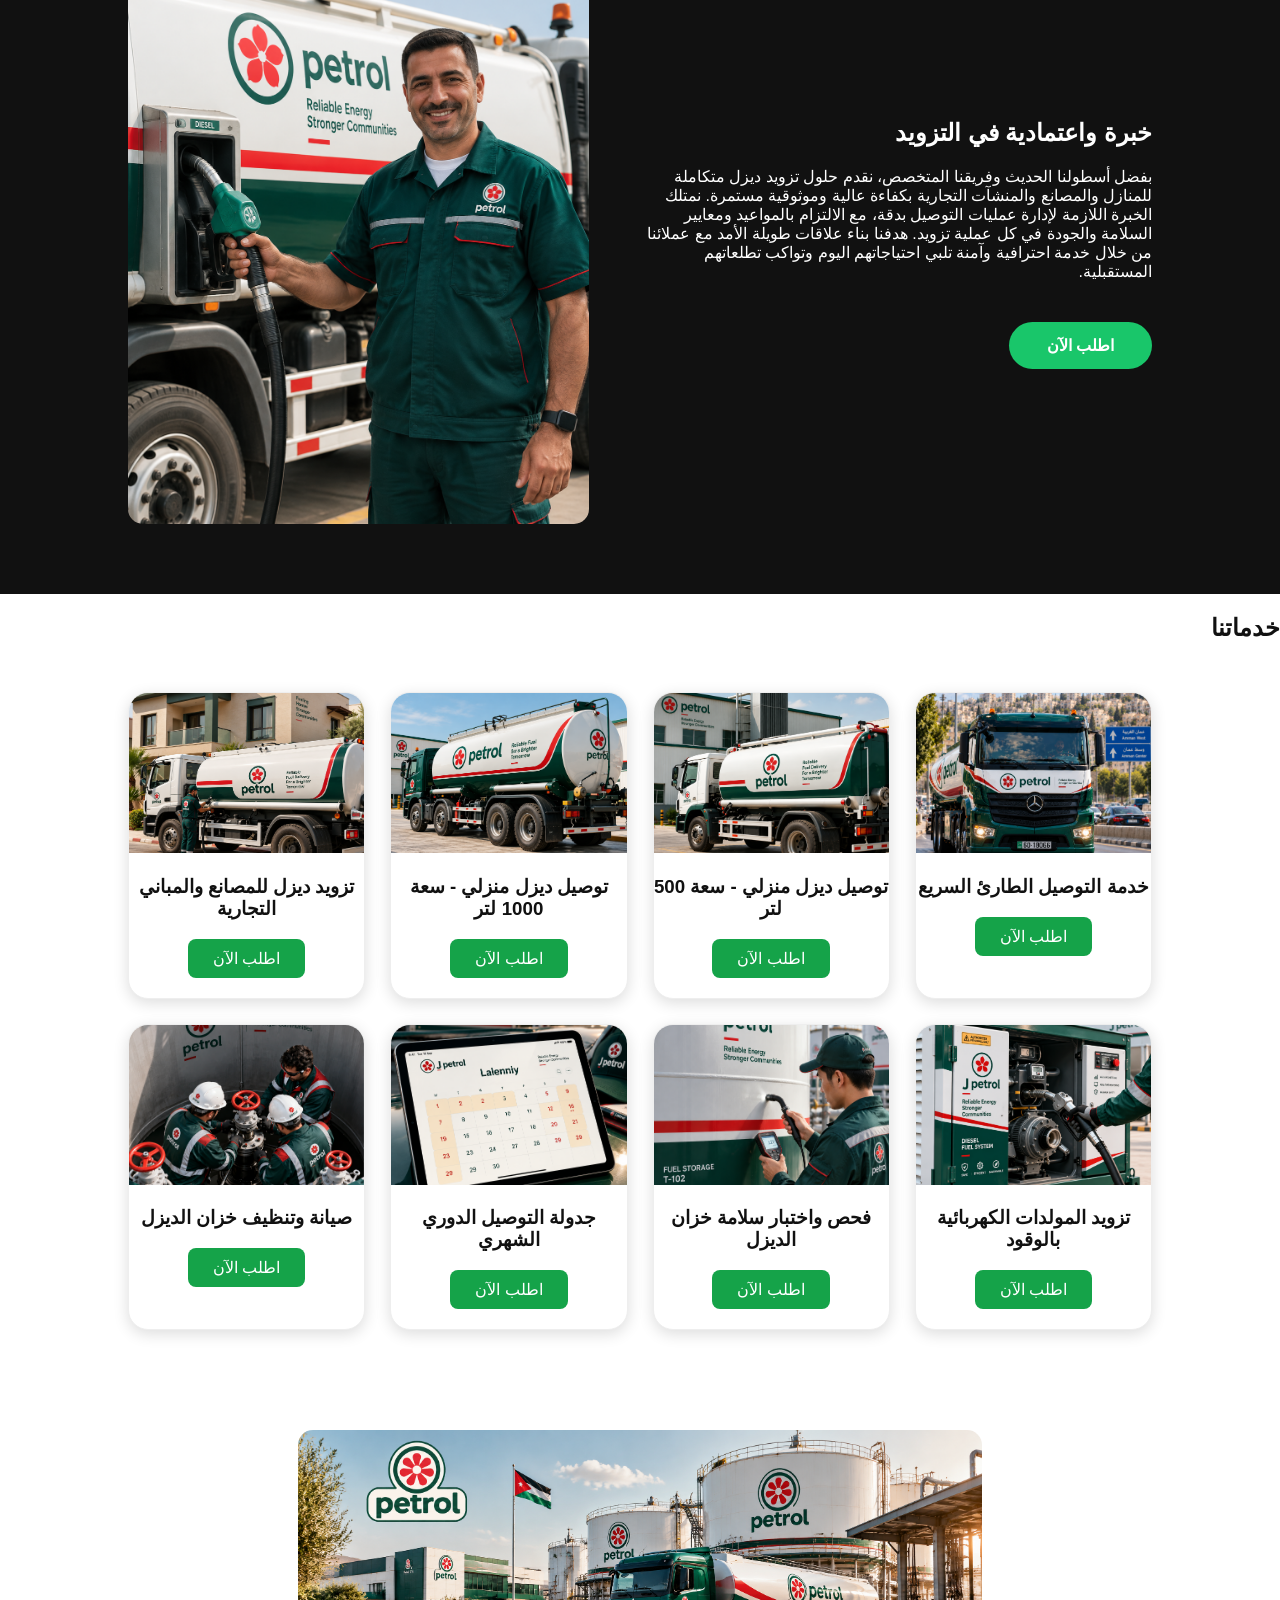
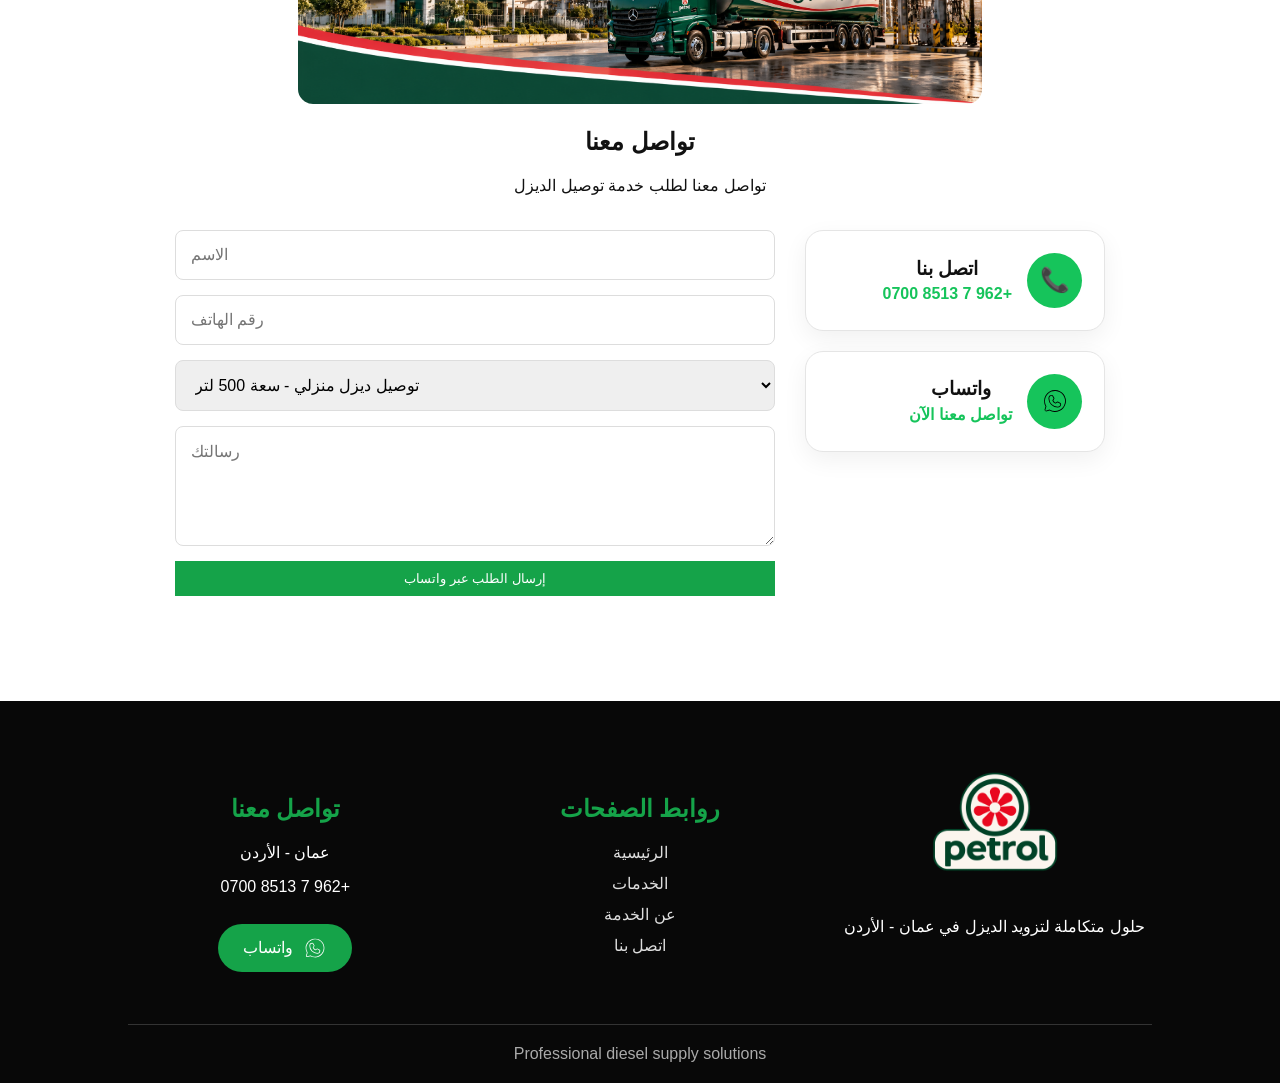
==== commit c32e5d4c: "Add files via upload" ====
--- a/index.html
+++ b/index.html
@@ -3,15 +3,31 @@
 <head>
 <meta charset="UTF-8">
 <meta name="viewport" content="width=device-width, initial-scale=1.0">
-<title>J Petrol</title>
+<title>J Petrol | Diesel Delivery Service in Jordan</title>
+<meta name="description" content="J Petrol provides reliable diesel delivery and fuel supply services in Jordan with fast delivery and accurate measurement.">
+<meta name="keywords" content="Diesel Delivery Jordan, Fuel Supply, Diesel Supplier, توصيل ديزل الأردن">
 <link rel="stylesheet" href="style.css">
+<link rel="icon" href="images/logo.png" type="image/x-icon">
+
+<script type="application/ld+json">
+{
+ "@context":"https://schema.org",
+ "@type":"LocalBusiness",
+ "name":"J Petrol",
+ "description":"Diesel delivery and fuel supply solutions in Jordan for homes, factories and commercial facilities.",
+ "telephone":"+962 7 8513 0700",
+ "serviceType":"Diesel Delivery Service",
+ "areaServed":"Jordan"
+}
+</script>
+
 </head>
 <body>
 
 <header class="main-nav">
 <nav class="navbar">
 <div class="logo">
-<img src="images/logo.png" alt="J Petrol">
+<img src="images/logo.png" alt="J Petrol diesel delivery company Jordan">
 </div>
 
 <ul class="nav-links">
@@ -49,6 +65,14 @@
 <img src="images/whatsapp.svg">
 <div>
 <strong data-key="heroButton">اطلب عبر واتساب</strong>
+<small>+962 7 8513 0700</small>
+</div>
+</a>
+
+<a class="hero-phone" href="tel:+962785130700">
+<svg viewBox="0 0 24 24" aria-hidden="true"><path d="M6.6 10.8c1.6 3.1 3.5 5 6.6 6.6l2.2-2.2c.3-.3.8-.4 1.2-.2 1.3.4 2.7.6 4.1.6.7 0 1.2.5 1.2 1.2V20c0 .7-.5 1.2-1.2 1.2C10.5 21.2 2.8 13.5 2.8 3.8 2.8 3.1 3.3 2.6 4 2.6h3.2c.7 0 1.2.5 1.2 1.2 0 1.4.2 2.8.6 4.1.1.4 0 .9-.3 1.2l-2.1 1.7z"/></svg>
+<div>
+<strong>تواصل معنا</strong>
 <small>+962 7 8513 0700</small>
 </div>
 </a>
@@ -253,7 +277,7 @@
 <div class="footer-container">
 
 <div class="footer-col brand">
-<img src="images/logo.svg" class="footer-logo">
+<img src="images/logo.png" class="footer-logo">
 <p>
 <span data-key="footerDescription">J Petrol provides reliable diesel supply solutions for homes, businesses and factories in Amman - Jordan.</span>
 </p>
--- a/style.css
+++ b/style.css
@@ -1227,3 +1227,28 @@
     width: 100%;
   }
 }
+
+.hero-phone {
+  display:flex;
+  align-items:center;
+  gap:12px;
+  padding:15px 30px;
+  border-radius:45px;
+  background:rgba(255,255,255,.08);
+  border:1px solid rgba(255,255,255,.8);
+  color:white;
+  text-decoration:none;
+}
+.hero-phone svg{
+ width:32px;
+ height:32px;
+ fill:#15a349;
+}
+.hero-phone small{
+ display:block;
+ direction:ltr;
+}
+@media(max-width:768px){
+ .hero-buttons{flex-direction:column;align-items:stretch;}
+ .hero-phone,.hero-whatsapp,.hero-outline{justify-content:center;}
+}
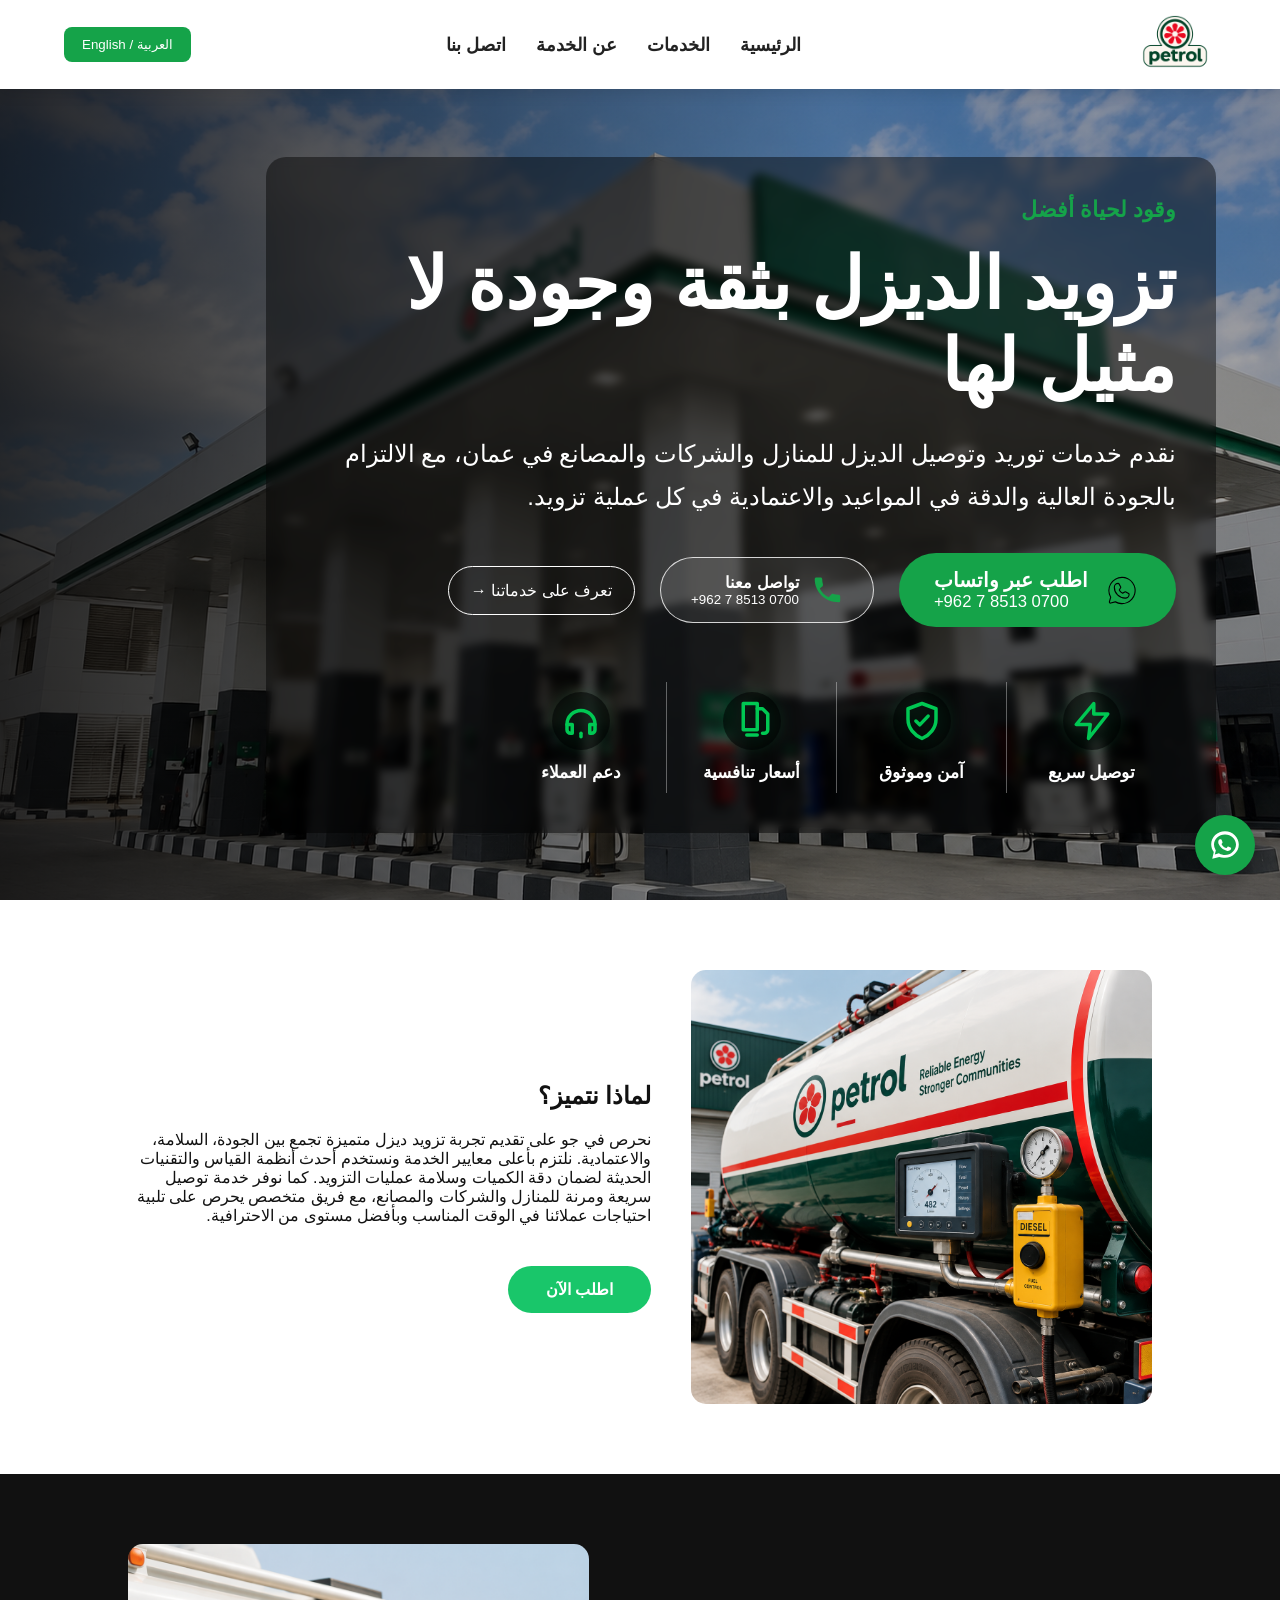
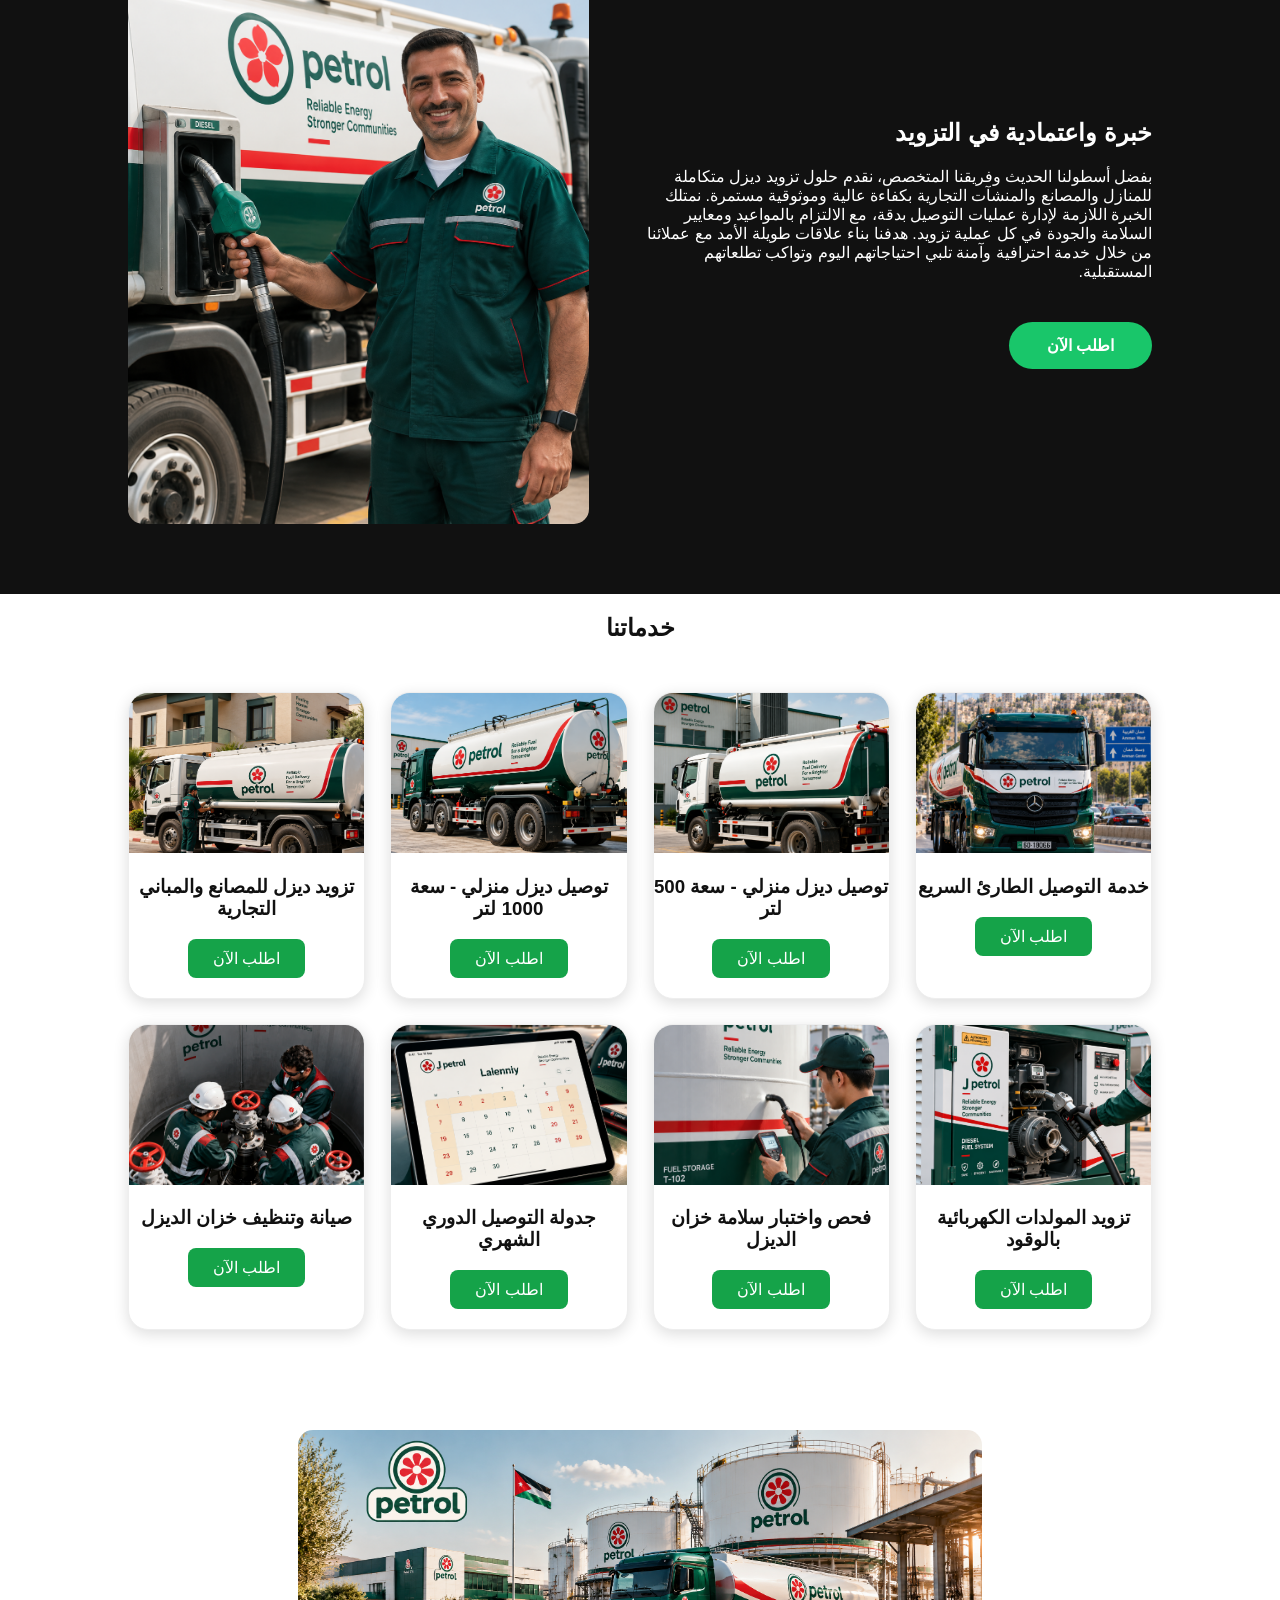
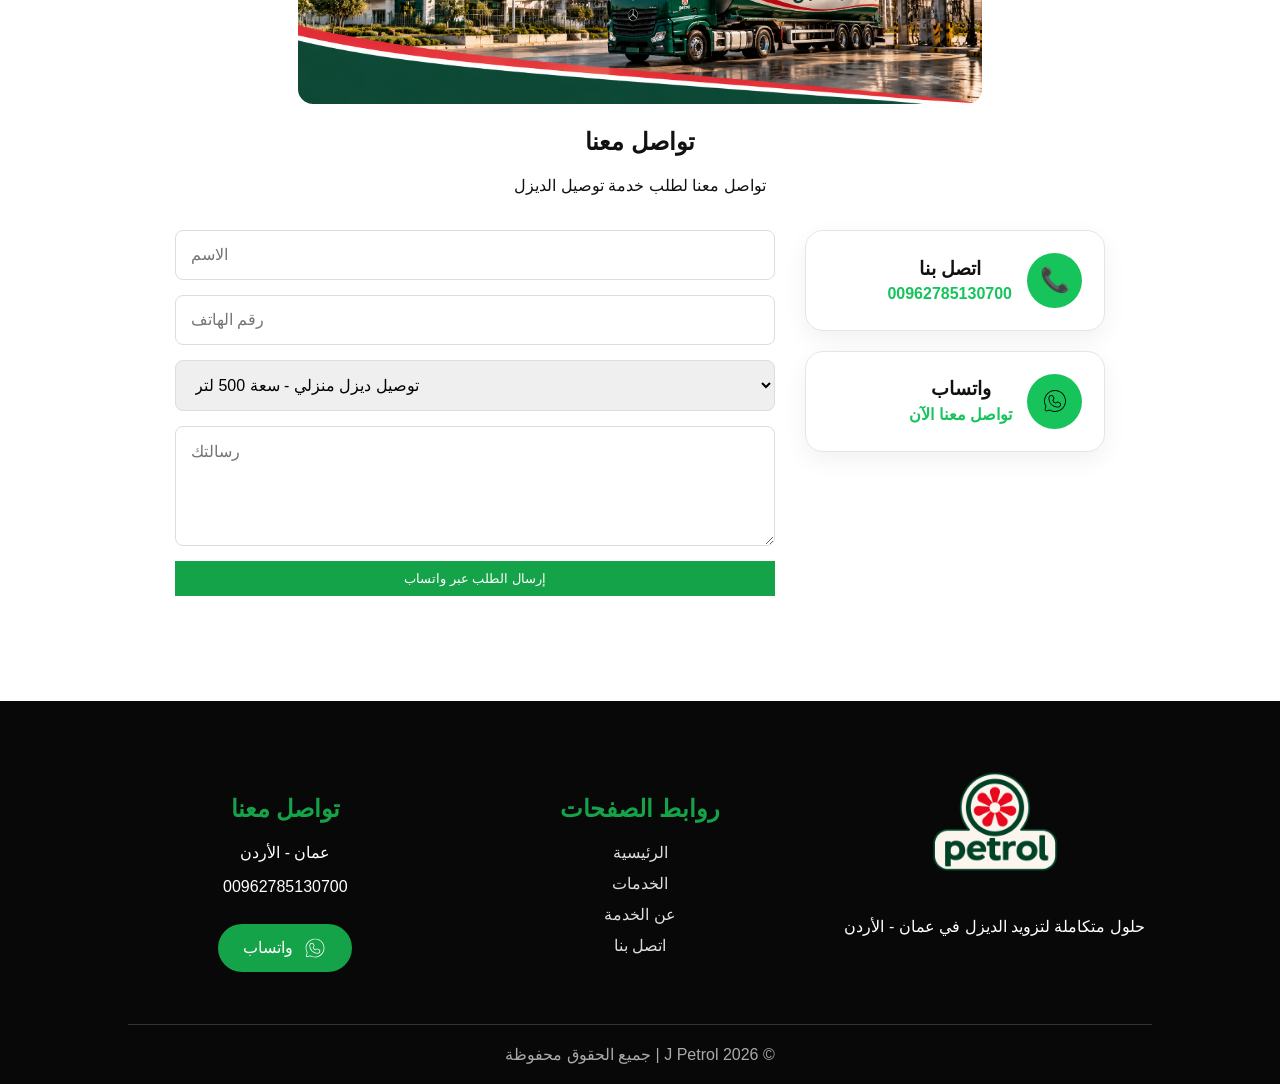
==== commit 0278fbf3: "Add files via upload" ====
--- a/index.html
+++ b/index.html
@@ -108,7 +108,7 @@
 <div>
 <h2 data-key="experienceTitle">خبرة واعتمادية في التزويد</h2>
 <p data-key="experienceText">
-في J Petrol نمتلك الخبرة والإمكانيات اللازمة لتوفير خدمات تزويد الديزل بأعلى مستويات الجودة والالتزام.
+في جو نمتلك الخبرة والإمكانيات اللازمة لتوفير خدمات تزويد الديزل بأعلى مستويات الجودة والالتزام.
 </p>
 <a class="section-btn" href="https://wa.me/962785130700" target="_blank" data-key="orderNow">اطلب الآن</a>
 </div>
@@ -119,14 +119,14 @@
 <section data-animate="fade" class="services-preview" id="services">
 <h2 class="section-title"><span data-key="servicesTitle"><span data-key="servicesTitle">خدماتنا</span></span></h2>
 <div class="services-grid">
-<div data-animate="card" class="service-card"><img src="images/services/service1.jpg"><h3 data-key="service1">خدمة التوصيل الطارئ السريع</h3><a href="services.html">اطلب الآن</a></div>
-<div data-animate="card" class="service-card"><img src="images/services/service2.jpg"><h3 data-key="service2">توصيل ديزل منزلي - سعة 500 لتر</h3><a href="services.html">اطلب الآن</a></div>
-<div data-animate="card" class="service-card"><img src="images/services/service3.jpg"><h3 data-key="service3">توصيل ديزل منزلي - سعة 1000 لتر</h3><a href="services.html">اطلب الآن</a></div>
-<div data-animate="card" class="service-card"><img src="images/services/service4.jpg"><h3 data-key="service4">تزويد ديزل للمصانع والمباني التجارية</h3><a href="services.html">اطلب الآن</a></div>
-<div data-animate="card" class="service-card"><img src="images/services/service5.jpg"><h3 data-key="service5">تزويد المولدات الكهربائية بالوقود</h3><a href="services.html">اطلب الآن</a></div>
-<div data-animate="card" class="service-card"><img src="images/services/service6.jpg"><h3 data-key="service6">فحص واختبار سلامة خزان الديزل</h3><a href="services.html">اطلب الآن</a></div>
-<div data-animate="card" class="service-card"><img src="images/services/service7.jpg"><h3 data-key="service7">جدولة التوصيل الدوري الشهري</h3><a href="services.html">اطلب الآن</a></div>
-<div data-animate="card" class="service-card"><img src="images/services/service8.jpg"><h3 data-key="service8">صيانة وتنظيف خزان الديزل</h3><a href="services.html">اطلب الآن</a></div>
+<div data-animate="card" class="service-card"><img src="images/services/service1.jpg"><h3 data-key="service1">خدمة التوصيل الطارئ السريع</h3><a href="services.html" data-key="order">اطلب الآن</a></div>
+<div data-animate="card" class="service-card"><img src="images/services/service2.jpg"><h3 data-key="service2">توصيل ديزل منزلي - سعة 500 لتر</h3><a href="services.html" data-key="order">اطلب الآن</a></div>
+<div data-animate="card" class="service-card"><img src="images/services/service3.jpg"><h3 data-key="service3">توصيل ديزل منزلي - سعة 1000 لتر</h3><a href="services.html" data-key="order">اطلب الآن</a></div>
+<div data-animate="card" class="service-card"><img src="images/services/service4.jpg"><h3 data-key="service4">تزويد ديزل للمصانع والمباني التجارية</h3><a href="services.html" data-key="order">اطلب الآن</a></div>
+<div data-animate="card" class="service-card"><img src="images/services/service5.jpg"><h3 data-key="service5">تزويد المولدات الكهربائية بالوقود</h3><a href="services.html" data-key="order">اطلب الآن</a></div>
+<div data-animate="card" class="service-card"><img src="images/services/service6.jpg"><h3 data-key="service6">فحص واختبار سلامة خزان الديزل</h3><a href="services.html" data-key="order">اطلب الآن</a></div>
+<div data-animate="card" class="service-card"><img src="images/services/service7.jpg"><h3 data-key="service7">جدولة التوصيل الدوري الشهري</h3><a href="services.html" data-key="order">اطلب الآن</a></div>
+<div data-animate="card" class="service-card"><img src="images/services/service8.jpg"><h3 data-key="service8">صيانة وتنظيف خزان الديزل</h3><a href="services.html" data-key="order">اطلب الآن</a></div>
 </div>
 </section>
 
@@ -171,7 +171,7 @@
     <div class="contact-icon">📞</div>
     <div>
       <h3 data-key="Call">اتصل بنا</h3>
-      <span>+962 7 8513 0700</span>
+      <span>00962785130700</span>
     </div>
   </a>
 
@@ -221,7 +221,7 @@
 let whatsappNumber="962785130700";
 
 let text=
-`طلب جديد من موقع J Petrol
+`طلب جديد من موقع جو
 
 الاسم: ${name}
 
@@ -301,7 +301,7 @@
 </div>
 
 <div class="footer-bottom">
-<span data-key="footerText">Professional diesel supply solutions</span>
+<span data-key="footer">© 2026 J Petrol | All Rights Reserved.</span>
 </div>
 
 </footer>
--- a/style.css
+++ b/style.css
@@ -318,6 +318,8 @@
 
 .section-title {
   font-weight: 800;
+      justify-content: center;
+    display: flex;
 }
 
 .split.dark {
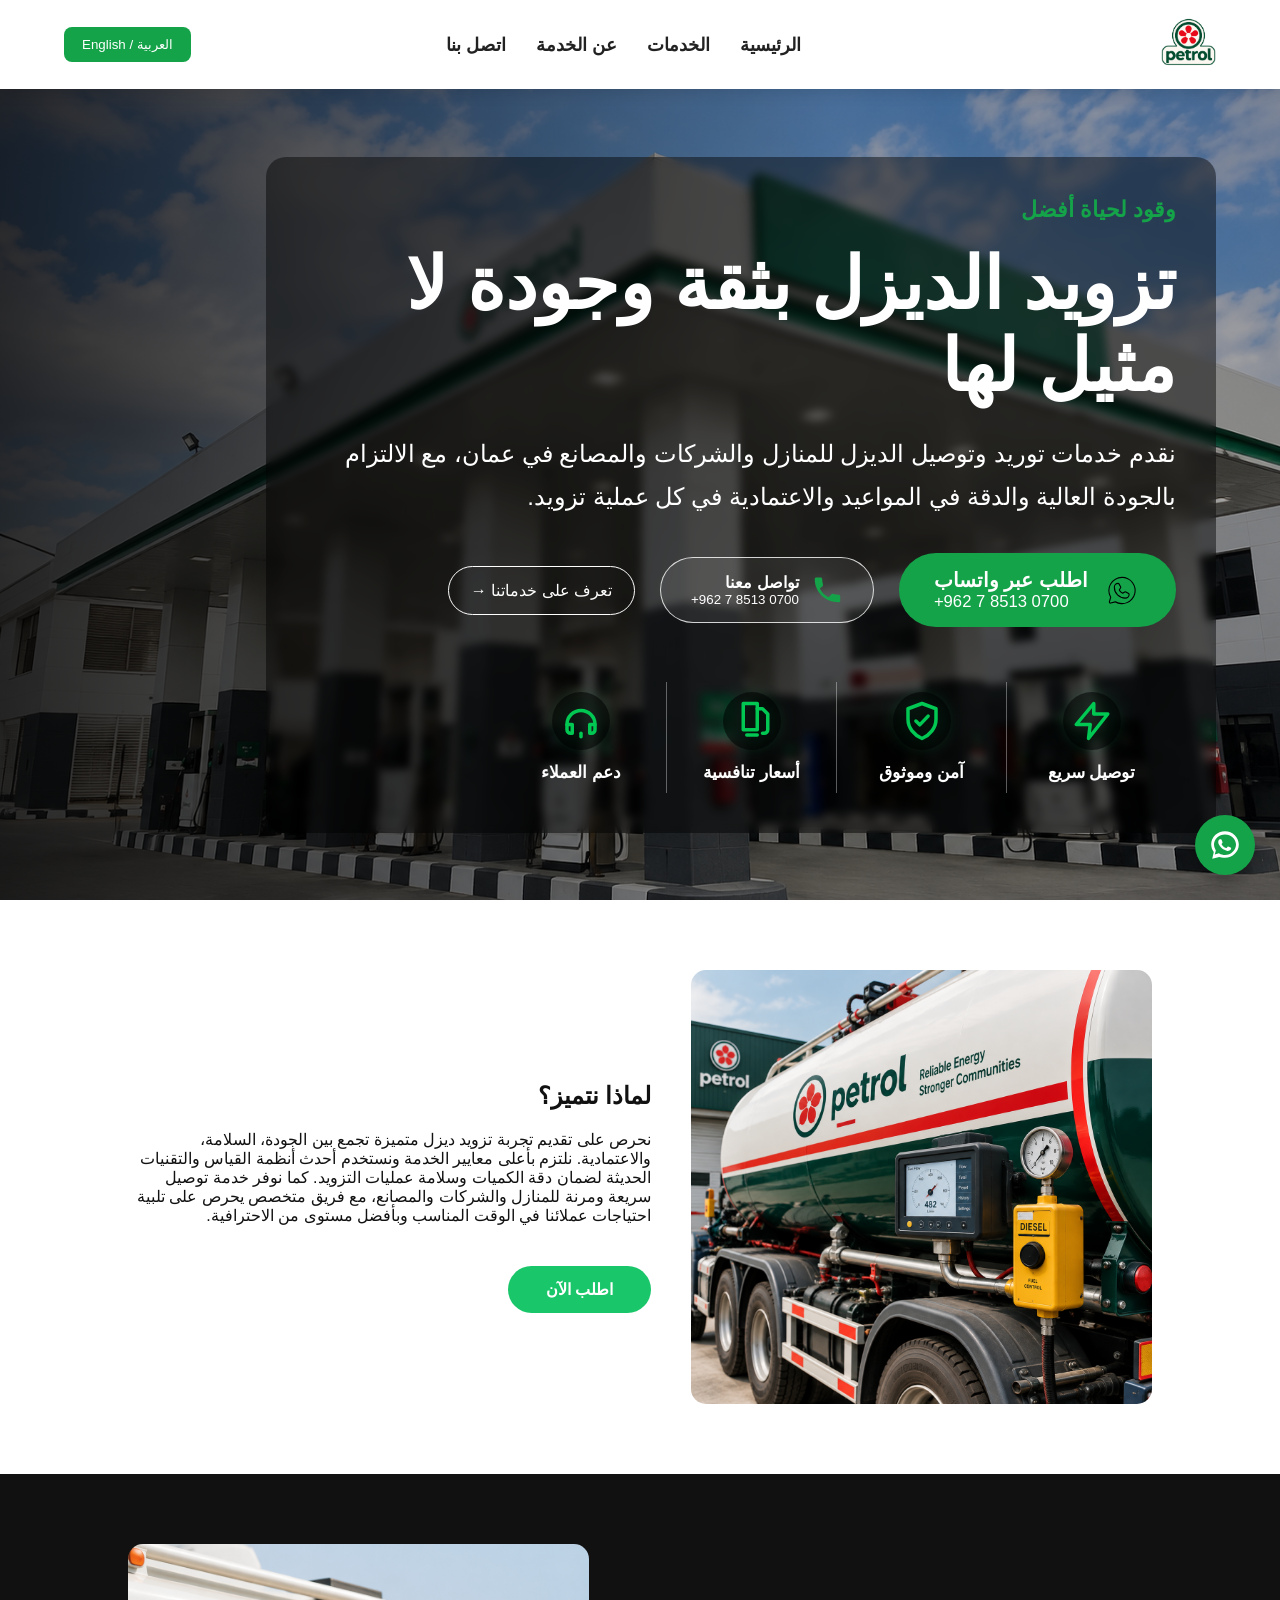
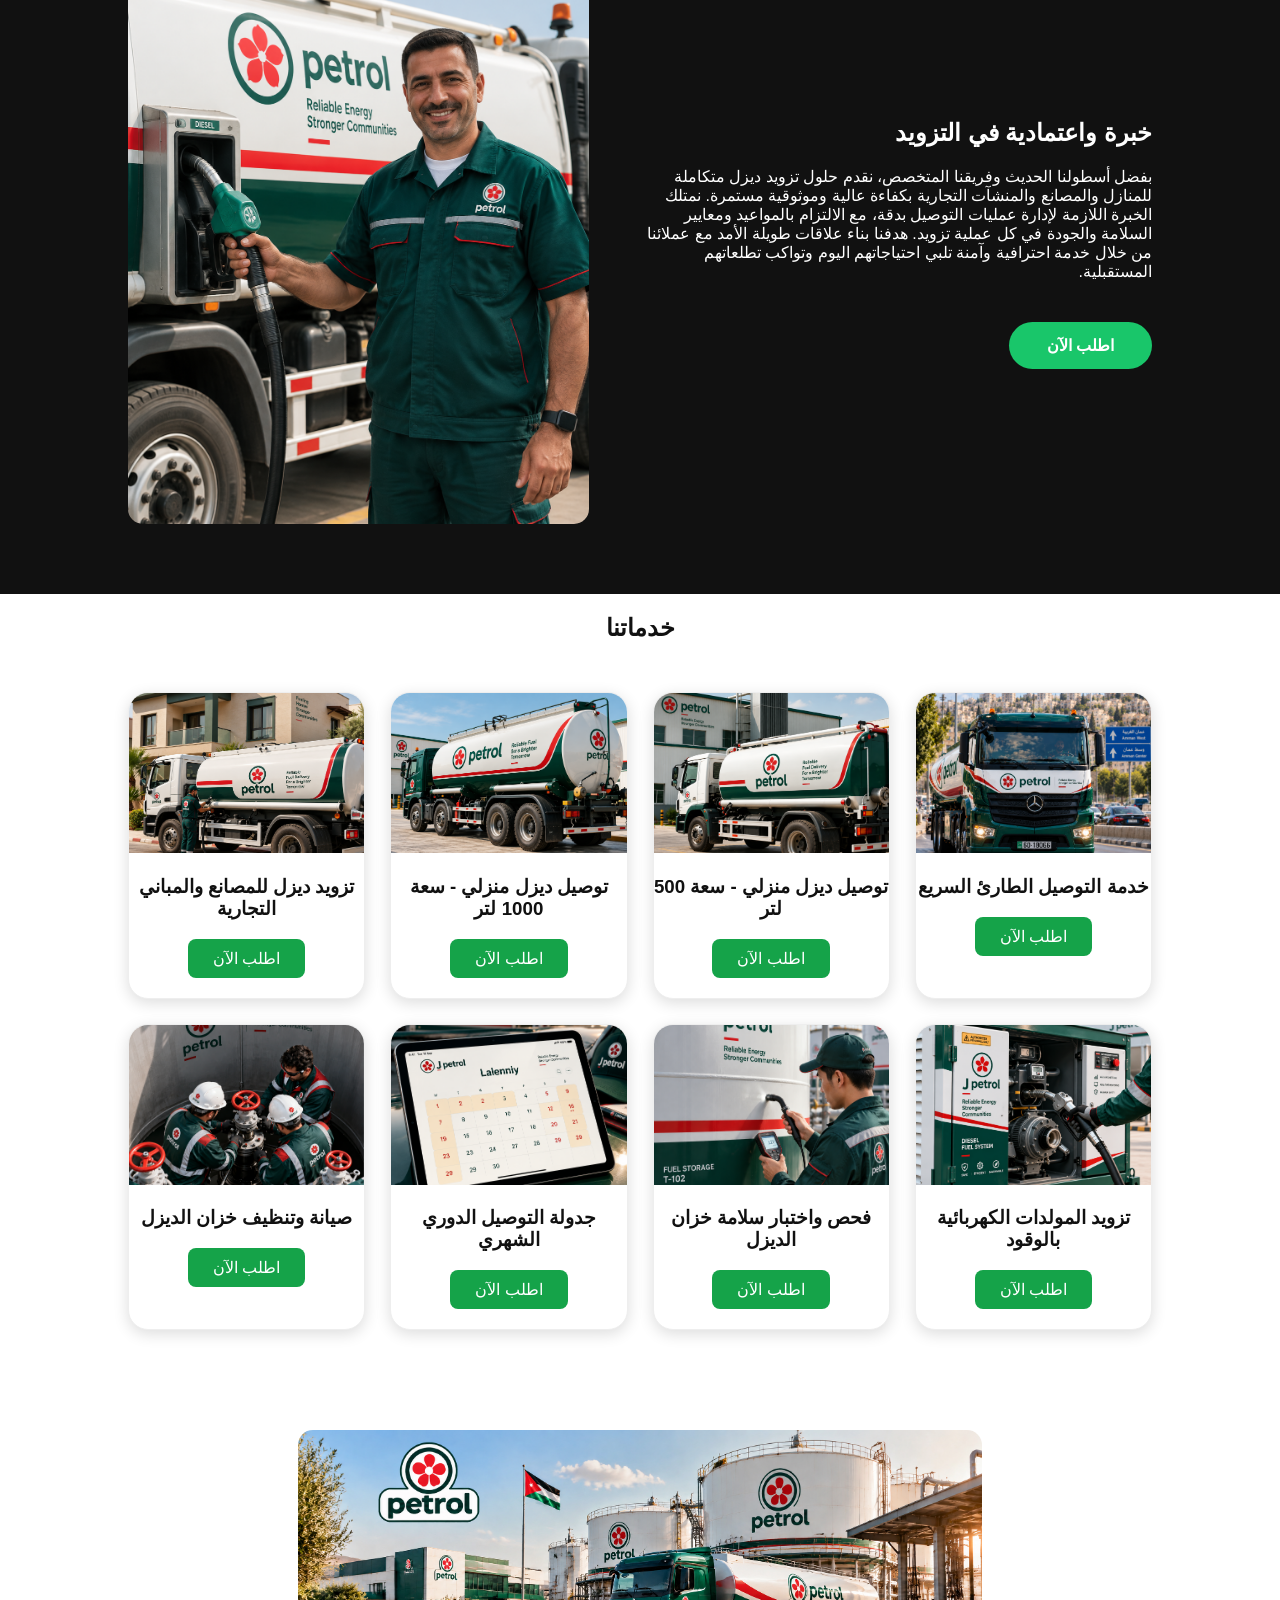
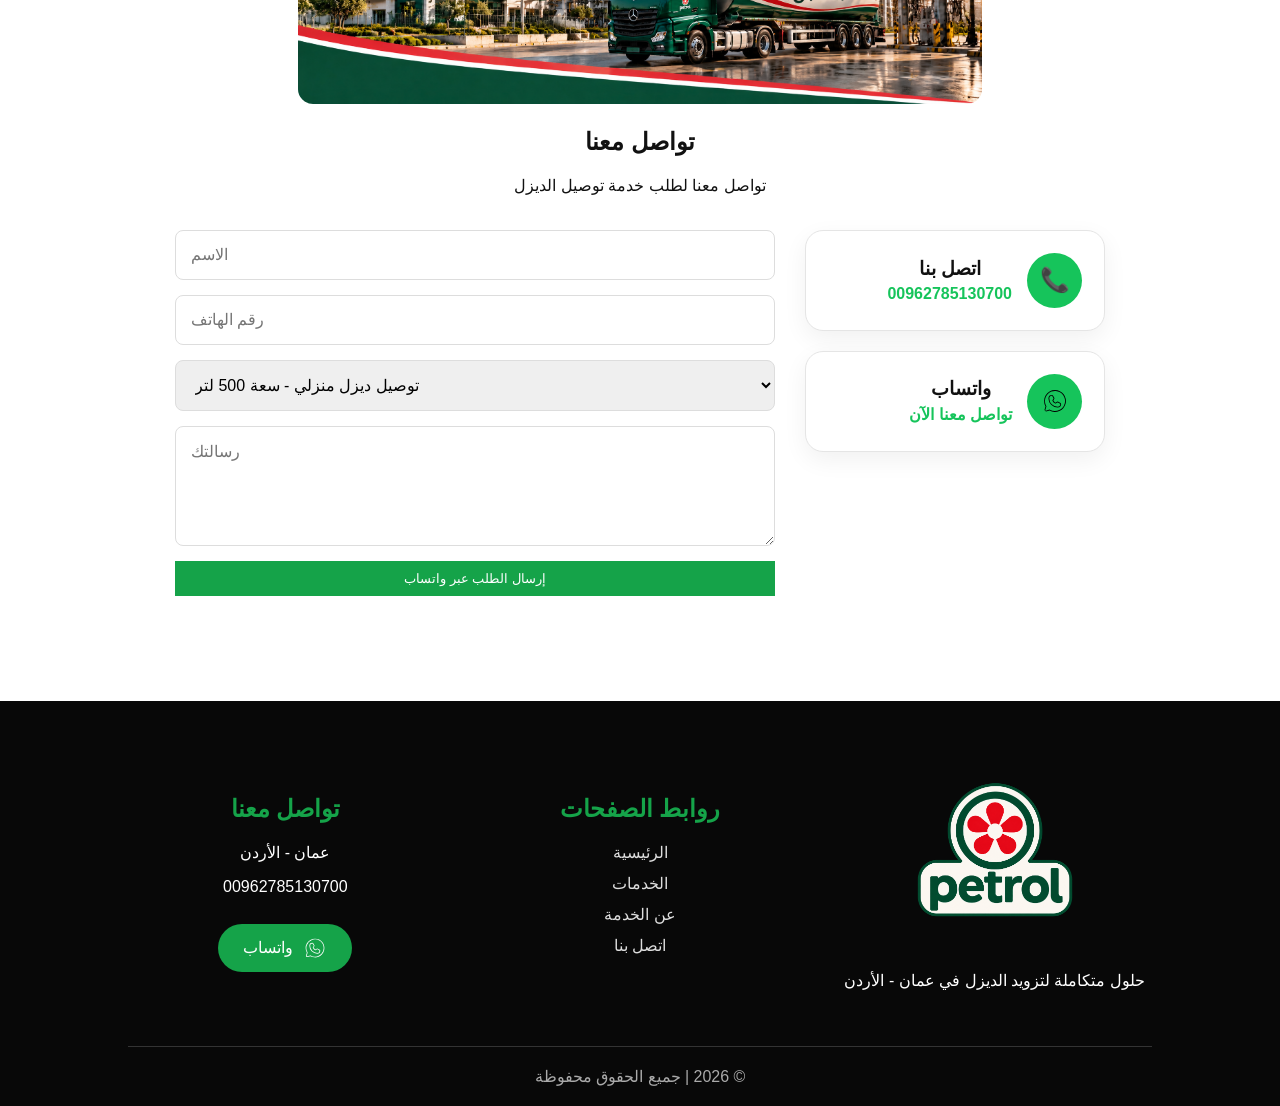
==== commit 72a61515: "Add files via upload" ====
--- a/index.html
+++ b/index.html
@@ -3,8 +3,8 @@
 <head>
 <meta charset="UTF-8">
 <meta name="viewport" content="width=device-width, initial-scale=1.0">
-<title>J Petrol | Diesel Delivery Service in Jordan</title>
-<meta name="description" content="J Petrol provides reliable diesel delivery and fuel supply services in Jordan with fast delivery and accurate measurement.">
+<title>Diesel Delivery Service in Jordan</title>
+<meta name="description" content="provides reliable diesel delivery and fuel supply services in Jordan with fast delivery and accurate measurement.">
 <meta name="keywords" content="Diesel Delivery Jordan, Fuel Supply, Diesel Supplier, توصيل ديزل الأردن">
 <link rel="stylesheet" href="style.css">
 <link rel="icon" href="images/logo.png" type="image/x-icon">
@@ -13,7 +13,7 @@
 {
  "@context":"https://schema.org",
  "@type":"LocalBusiness",
- "name":"J Petrol",
+ "name":"Diesel Delivery",
  "description":"Diesel delivery and fuel supply solutions in Jordan for homes, factories and commercial facilities.",
  "telephone":"+962 7 8513 0700",
  "serviceType":"Diesel Delivery Service",
@@ -27,7 +27,7 @@
 <header class="main-nav">
 <nav class="navbar">
 <div class="logo">
-<img src="images/logo.png" alt="J Petrol diesel delivery company Jordan">
+<img src="images/logo.png" alt="Diesel delivery company Jordan">
 </div>
 
 <ul class="nav-links">
@@ -279,7 +279,7 @@
 <div class="footer-col brand">
 <img src="images/logo.png" class="footer-logo">
 <p>
-<span data-key="footerDescription">J Petrol provides reliable diesel supply solutions for homes, businesses and factories in Amman - Jordan.</span>
+<span data-key="footerDescription">Provides reliable diesel supply solutions for homes, businesses and factories in Amman - Jordan.</span>
 </p>
 </div>
 
@@ -301,7 +301,7 @@
 </div>
 
 <div class="footer-bottom">
-<span data-key="footer">© 2026 J Petrol | All Rights Reserved.</span>
+<span data-key="footer">© 2026 | All Rights Reserved.</span>
 </div>
 
 </footer>
